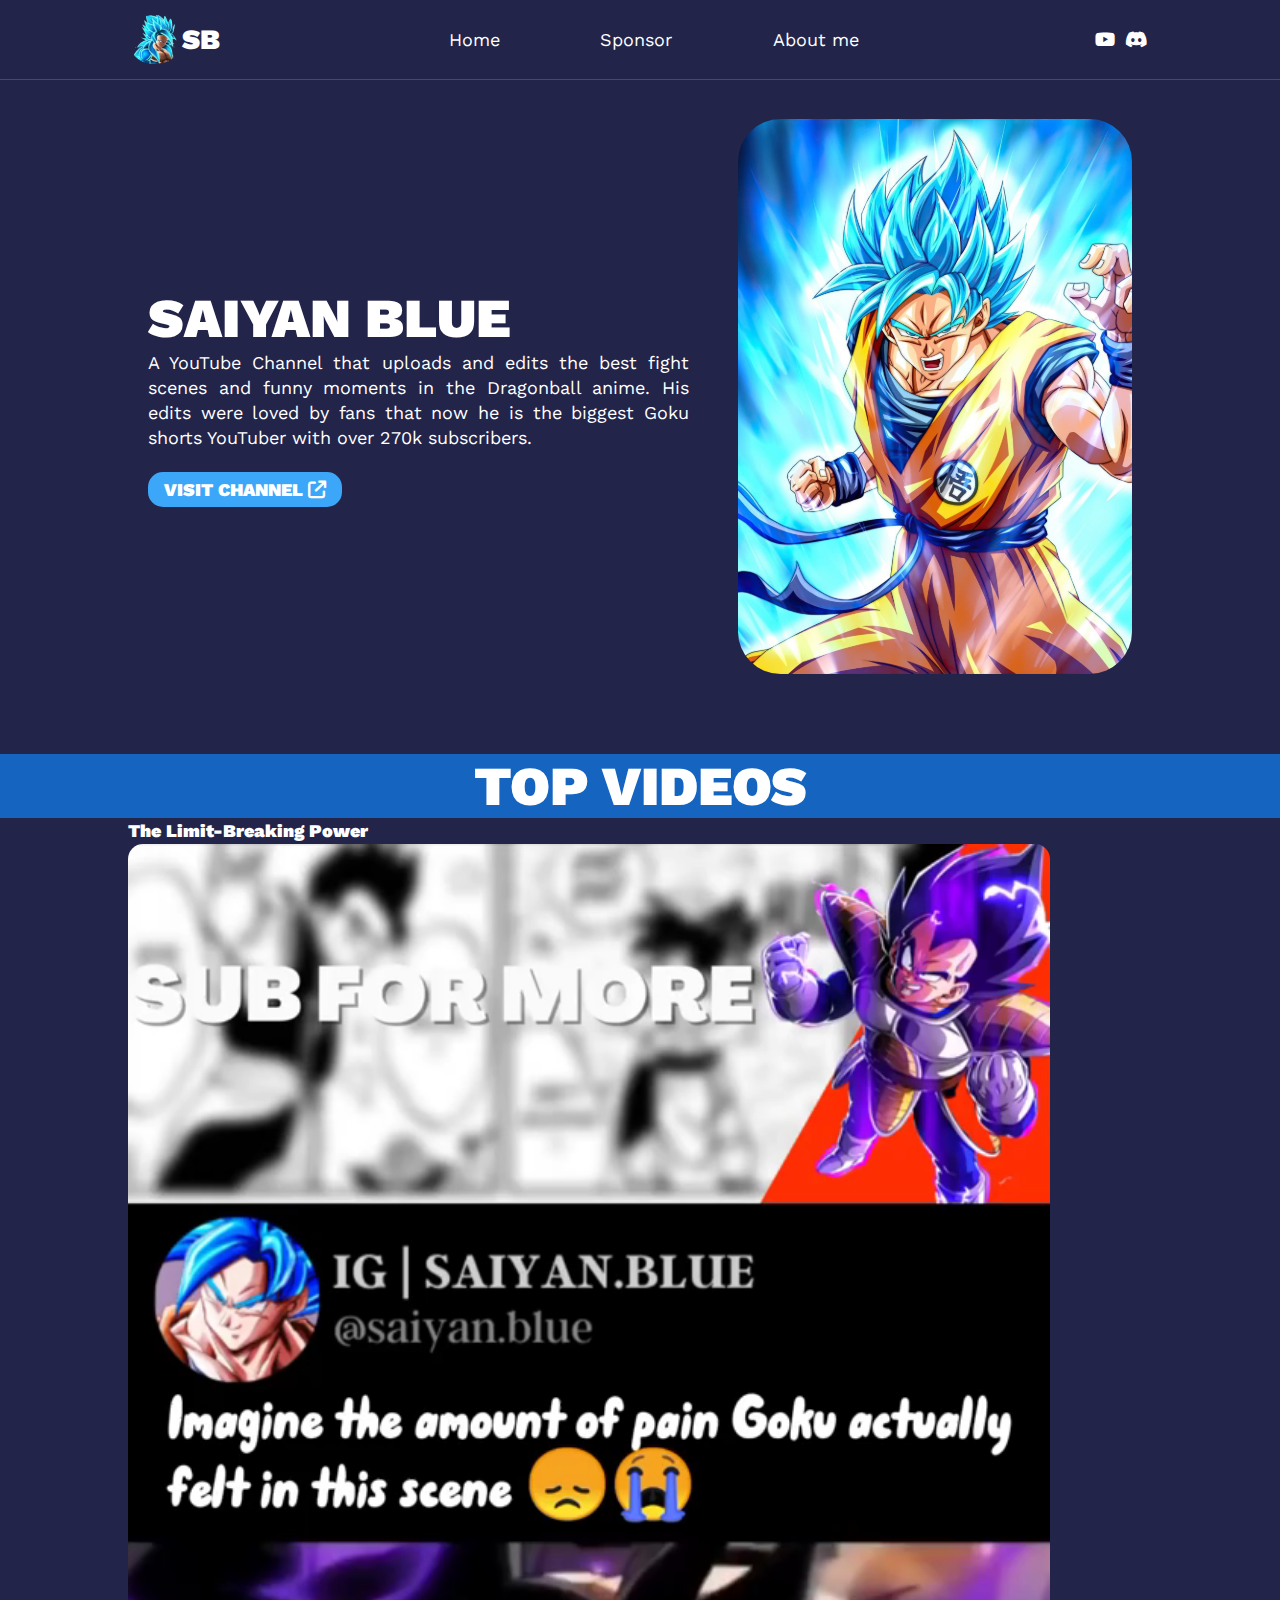
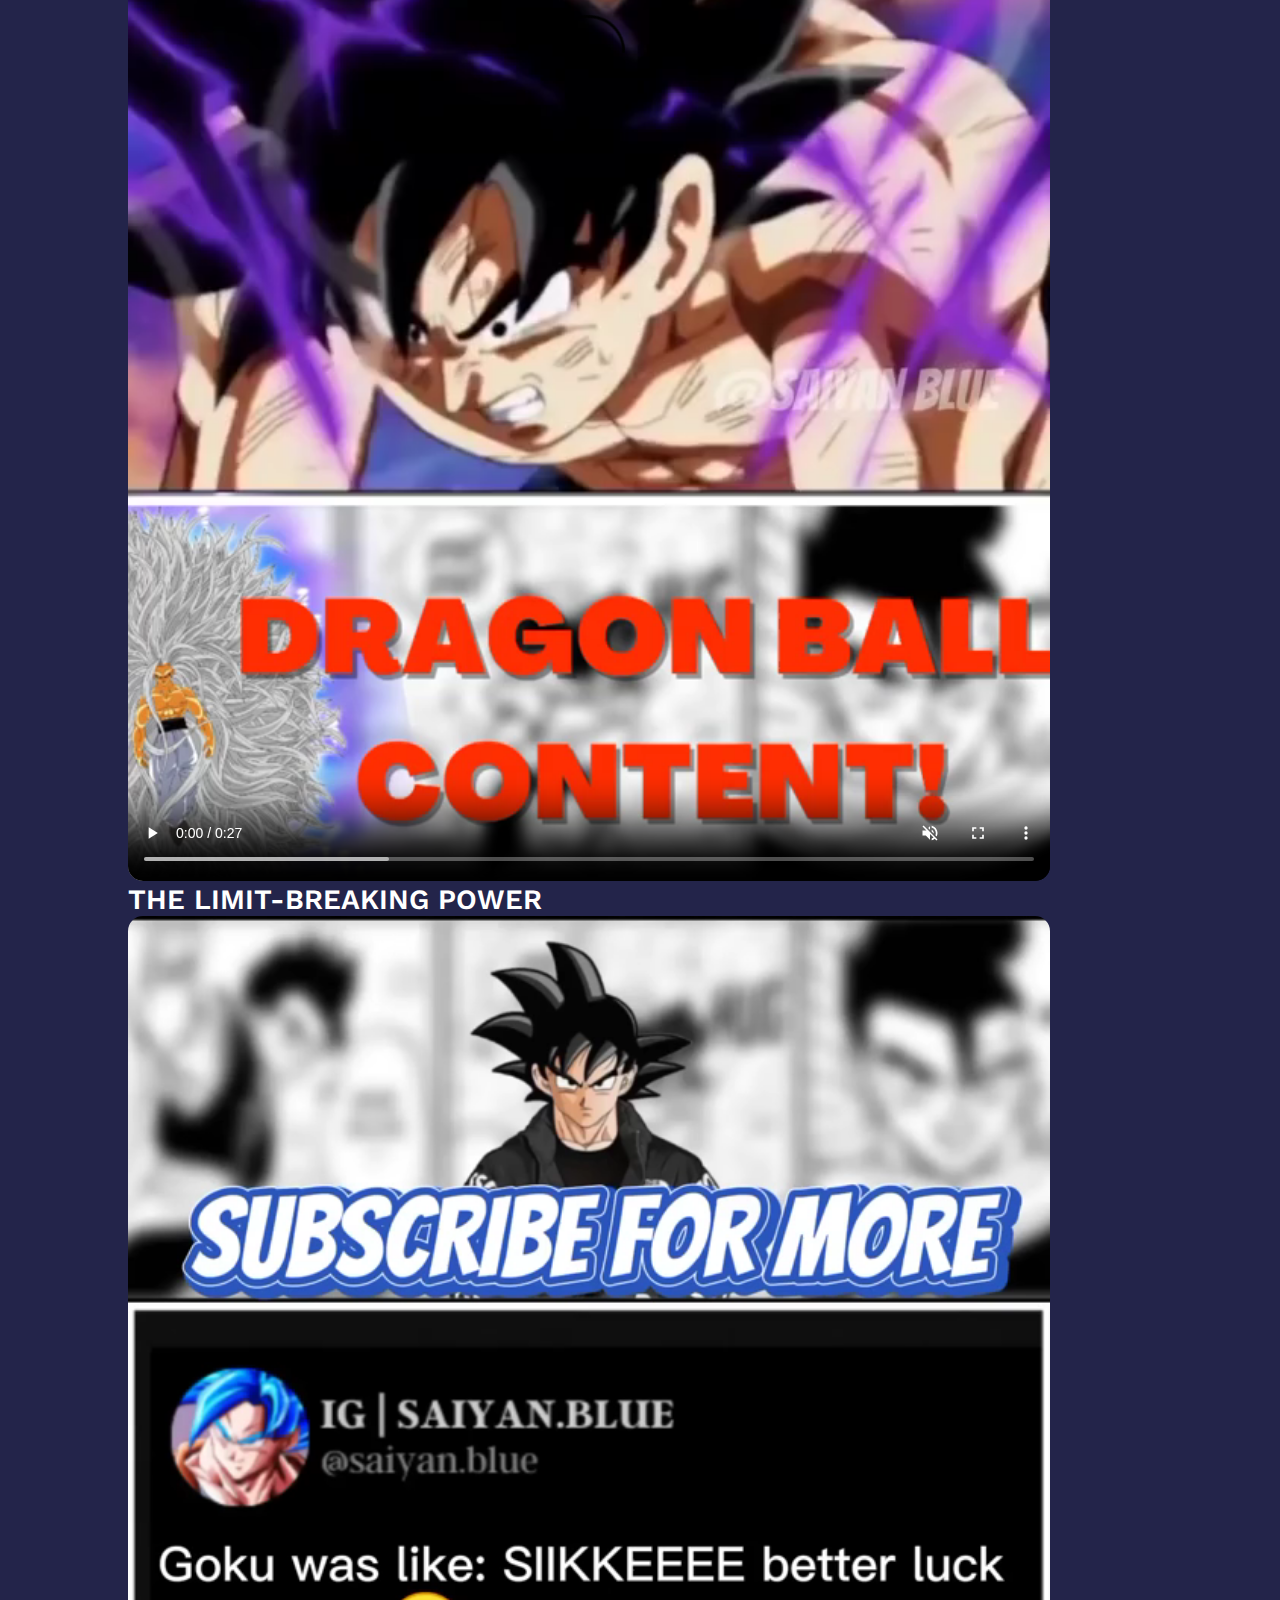
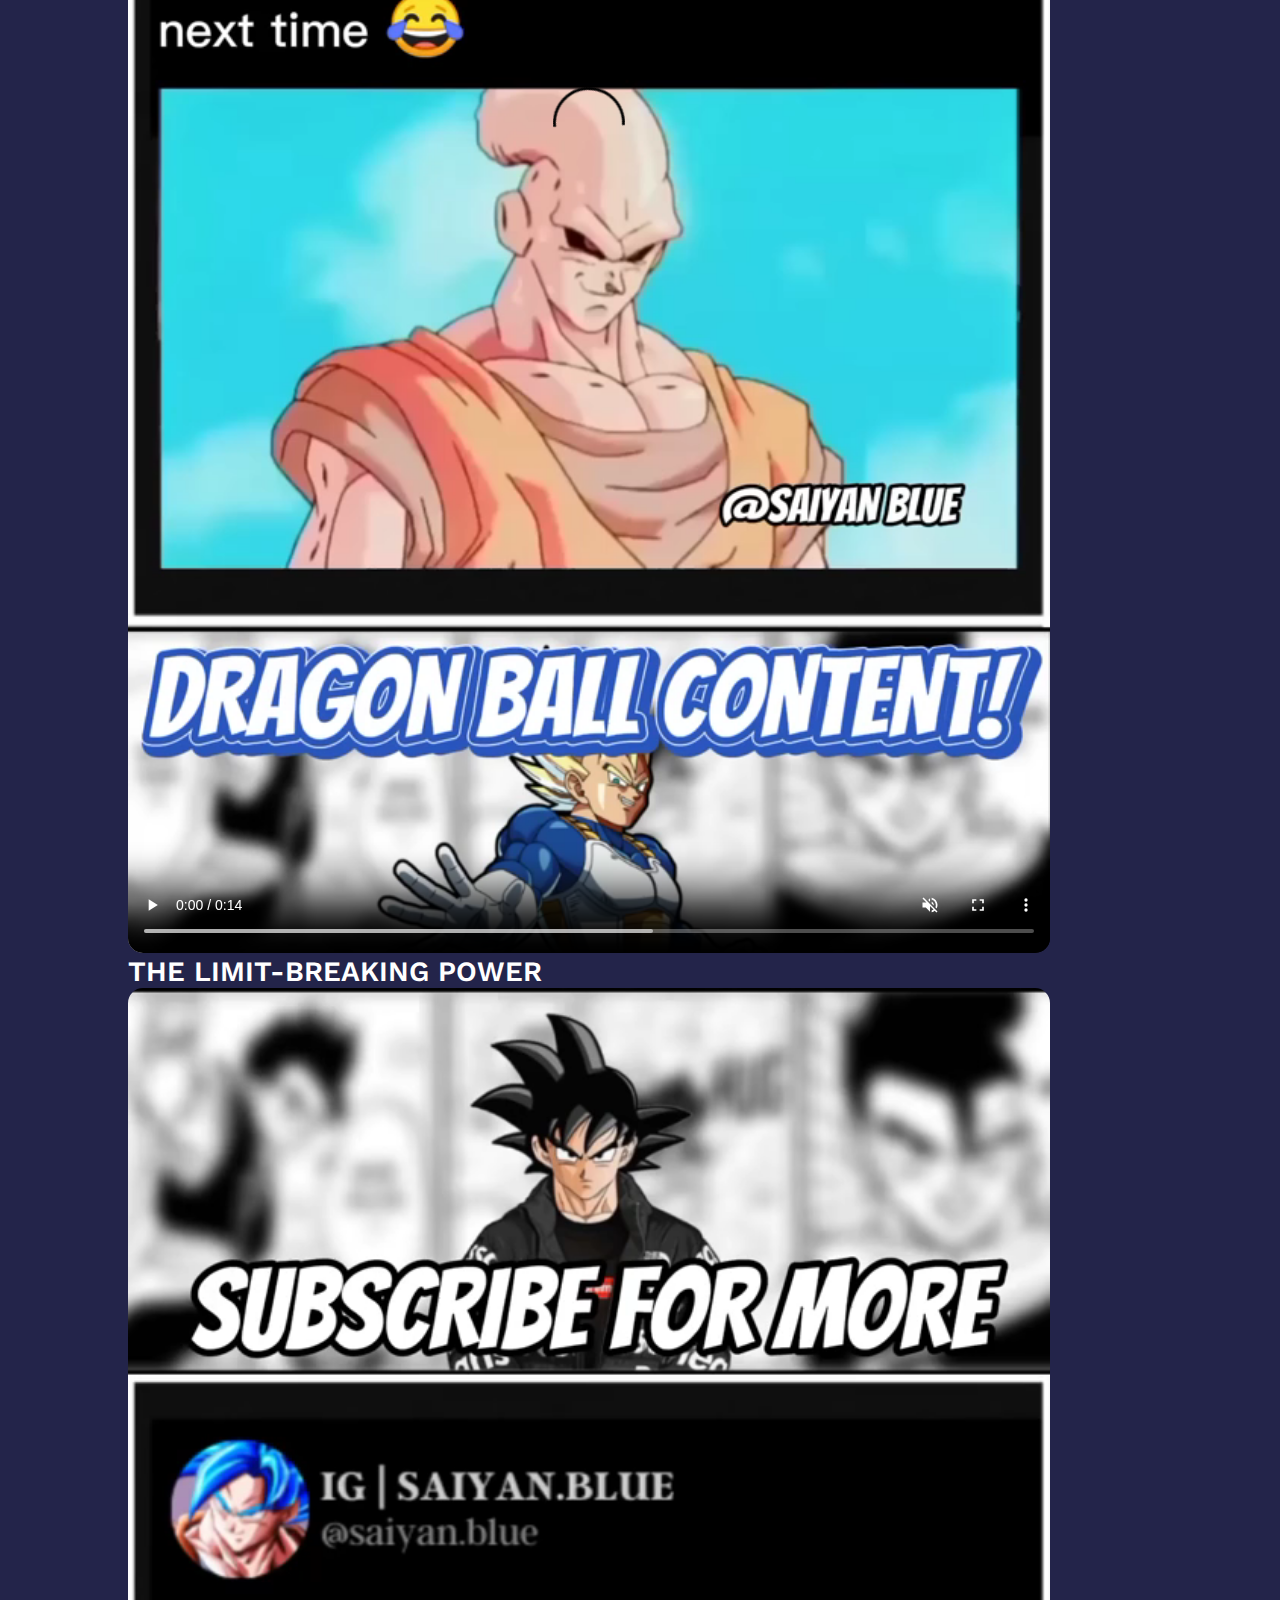
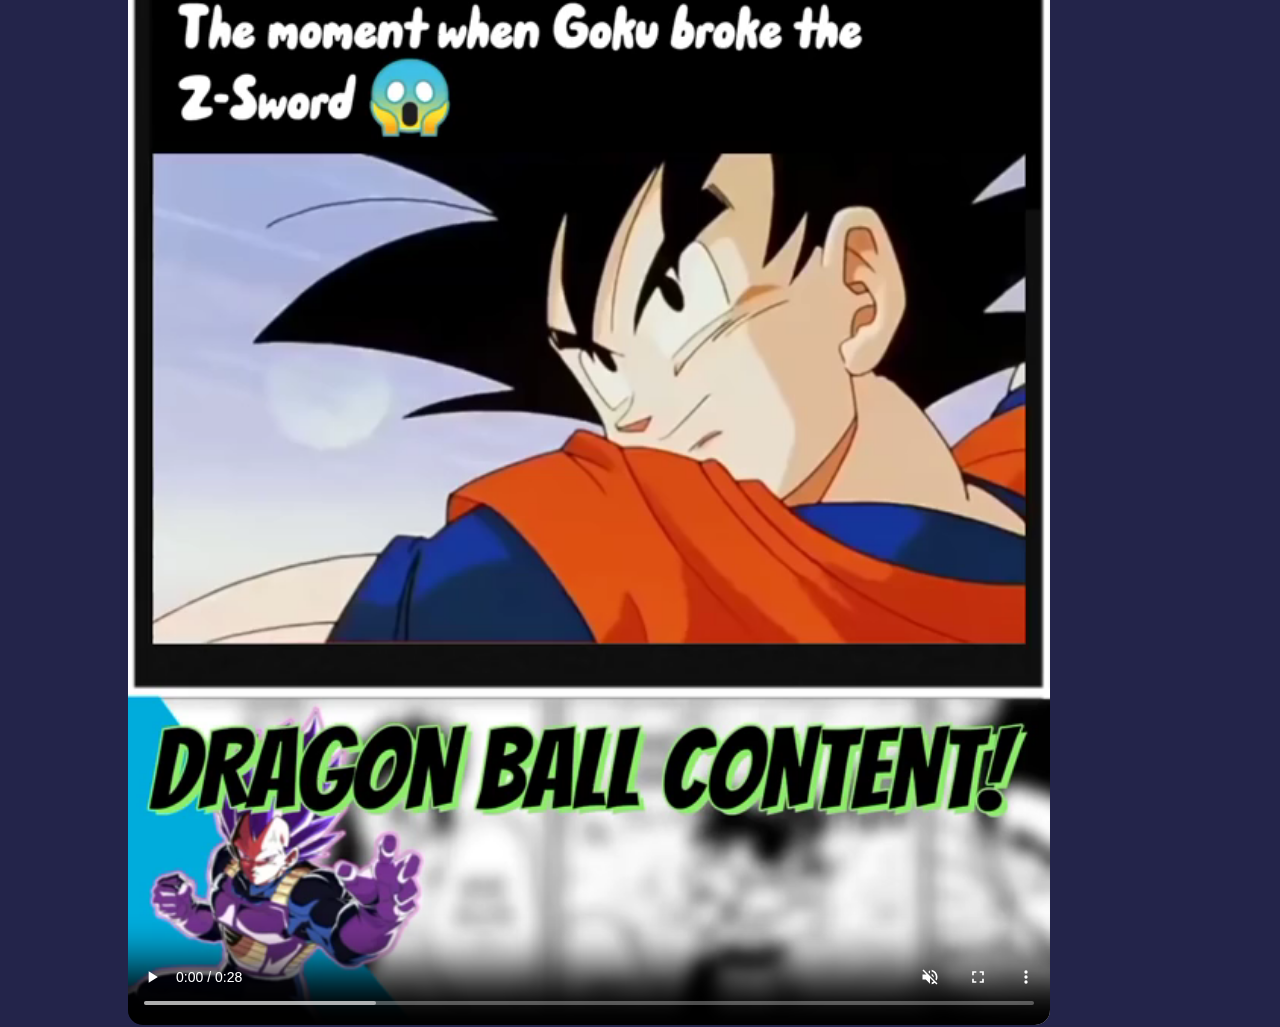
==== index.html @ 64747f2b "first commit" ====
<!DOCTYPE html>
<html lang="en">
  <head>
    <meta charset="UTF-8" />
    <meta http-equiv="X-UA-Compatible" content="IE=edge" />
    <meta name="viewport" content="width=device-width, initial-scale=1.0" />
    <meta
      name="description"
      content="A YouTube Channel that uploads and edits the best fight scenes and unforgettable moments in the Dragonball anime. His edits were loved by fans that now he is the biggest Goku shorts YouTuber with over 270k subscribers."
    />
    <meta name="robots" content="index,follow" />
    <title>Home | Saiyan Blue</title>
    <link rel="icon" href="./images/pfp.jpg" />
    <!-- google fonts, font awesome, css -->
    <link rel="preconnect" href="https://fonts.googleapis.com" />
    <link rel="preconnect" href="https://fonts.gstatic.com" crossorigin />
    <link href="https://fonts.googleapis.com/css2?family=Work+Sans:wght@400;900&display=swap" rel="stylesheet" />
    <link rel="stylesheet" href="https://cdnjs.cloudflare.com/ajax/libs/font-awesome/6.1.1/css/all.min.css" />
    <link rel="stylesheet" href="style.css" />
    <script src="script.js" defer></script>
  </head>
  <body>
    <header class="outline-r big-nav">
      <div class="big-nav__container navalign">
        <button class="nav-toggle" aria-label="open navigation">
          <i class="fa-solid fa-bars"></i>
        </button>
        <a href="index.html" class="logo">
          <img src="./images/pfp round.png" class="logo__img" alt="saiyan blue" />
          <h1 class="logo__text">SB</h1>
        </a>

        <nav class="nav">
          <!--later add .nav--visible-->
          <ul class="nav__list nav__list--primary">
            <li class="nav__item"><a href="#" class="nav__link">Home</a></li>
            <li class="nav__item"><a href="./sponsor.html" class="nav__link">Sponsor</a></li>
            <li class="nav__item"><a href="./sponsor.html" class="nav__link">About me</a></li>
          </ul>
        </nav>

        <ul class="nav__list nav__list--secondary">
          <li class="nav__item">
            <a href="https://www.youtube.com/channel/UCnYGtcI8kosvwPhv0kmSarA" class="nav__link--yt"><i class="fa-brands fa-youtube"></i></a>
          </li>
          <li class="nav__item">
            <a href="https://discord.gg/z2FdYxdk" class="nav__link--discord"><i class="fa-brands fa-discord"></i></a>
          </li>
        </ul>
      </div>
    </header>
    <main>
      <section class="hero">
        <div class="container hero_ctn">
          <div class="hero_text">
            <h1 class="hero_title">Saiyan Blue</h1>
            <img src="./images/ssjblue.svg" class="ssjmob" alt="" />
            <p>A YouTube Channel that uploads and edits the best fight scenes and funny moments in the Dragonball anime. His edits were loved by fans that now he is the biggest Goku shorts YouTuber with over 270k subscribers.</p>
            <a href="https://www.youtube.com/channel/UCnYGtcI8kosvwPhv0kmSarA" class="hero_btn" target="_blank">Visit Channel <i class="fa-solid fa-arrow-up-right-from-square"></i></a>
          </div>
          <img src="./images/ssjblue.svg" class="ssjdesk" alt="" />
        </div>
      </section>
      <section class="topvideos">
        <header class="videoshead">
          <h1>Top Videos</h1>
        </header>
        <div class="container videos">
          <div>
            <p><a href="https://youtu.be/s_8zAXxwVDM">The Limit-Breaking Power</a></p>
            <video controls muted loop>
              <source src="./videos/gokulimit.mp4" type="video/mp4" />
              Sorry, your browser doesn't support HTML5 videos.
            </video>
            <div>
              <!-- likes and views -->
            </div>
          </div>

          <div>
            <h2><a href="https://youtu.be/0sCpZyG7Dm8">The Limit-Breaking Power</a></h2>
            <video controls muted loop>
              <source src="./videos/gokuvspink.mp4" type="video/mp4" />
              Sorry, your browser doesn't support HTML5 videos.
            </video>
          </div>

          <div>
            <h2><a href="https://youtu.be/zdRCWHxbZ10">The Limit-Breaking Power</a></h2>
            <video controls muted loop>
              <source src="./videos/sword.mp4" type="video/mp4" />
              Sorry, your browser doesn't support HTML5 videos.
            </video>
          </div>
        </div>
      </section>
    </main>
  </body>
</html>
---- style.css ----
/* ========== VARIABLES ========== */
:root {
  --ff: "Work Sans", sans-serif;

  --fw-n: 300;
  --fw-m: 600;
  --fw-b: 900;

  /* --fs-1: 5.5rem; */
  --fs-1: clamp(3rem, 9vw, 5.5rem);
  --fs-2: 2.8rem;
  --fs-p: 1.8rem;

  --f-clr: white;
  --f-lh: 1.4;

  --nav-color: #131372;
  --background-color: #23244a;
  --blue: #1464c0;
  --accent-clr-1: #3ca7f8;
  --accent-clr-2: #d6922c;
}

/* ========== RESET ========== */
*,
*::before,
*::after {
  box-sizing: border-box;
}

* {
  margin: 0;
  padding: 0;
  font-size: inherit;
}

html {
  font-size: 62.5%;
}

img {
  max-width: 100%;
}

body {
  font-family: var(--ff);
}

main {
  background-color: var(--background-color);
}
/* ========== TYPOGRAPHY ========== */
h1,
h2,
p,
a,
li {
  color: var(--f-clr);
}

h1 {
  font-size: var(--fs-1);
  text-transform: uppercase;
  font-weight: var(--fw-b);
}

h2 {
  font-size: var(--fs-2);
  font-weight: var(--fw-m);
  text-transform: uppercase;
}

p {
  line-height: var(--f-lh);
}
/* use clamp */
a {
  text-decoration: none;
}

li,
p {
  font-size: var(--fs-p);
}
ul {
  list-style-type: none;
}
/* ========== REUSABLE COMPONENTS ========== */
.outline {
  outline: 1px solid lime;
}
.outline-r {
  outline: 1px solid red;
}
.container {
  width: min(80%, 1200px);
  margin: 0 auto;
}

/* ========== NAVIGATION ========== */
.big-nav {
  padding: 1.5em 0;
  background-color: var(--background-color);
  /* text-align: center; */
  /* position: fixed;
  width: 100vw; */
}
.big-nav__container {
  width: min(80%, 1100px);
  margin: 0 auto;
  position: relative;
  height: auto;
}

.navalign {
  display: flex;
  align-items: center;
  flex-direction: column;
}

.logo {
  display: flex;
  align-items: center;
}

.logo__text {
  display: inline;
  font-size: var(--fs-2);
}

.logo__img {
  width: 54px;
}

.nav {
  display: none;
}

.nav--visible {
  display: block;
  width: 100%;
}

.nav-toggle {
  cursor: pointer;
  border: 0;
  width: 4.8rem;
  height: 4.8rem;
  padding: 0;
  border-radius: 50%;
  color: white;
  background-color: var(--background-color);

  position: absolute;
  left: 0;
  top: 0;
  transition: opacity 250ms ease;
}

.nav-toggle:hover {
  opacity: 0.7;
}

.nav-toggle > i {
  font-size: var(--fs-2);
}

.nav__list--primary .nav__item {
  margin-top: 0.75em;
  text-align: center;
}

.nav__list--secondary {
  height: 4.8rem;
  position: absolute;
  right: 0;
  top: 0;
  display: inline-flex;
  align-items: center;
}

.nav__list--secondary .nav__item {
  margin-right: 0.2em;
}

.nav__link--yt:hover {
  color: red;
}

.nav__link--discord:hover {
  color: #5865f2;
}

/* ========== HERO ========== */
.hero {
  padding: 2em 0 6em 0;
}
.ssjdesk {
  display: none;
  width: 40%;
}

.ssjmob {
  width: 60%;
}
.hero_text {
  text-align: center;
}
.hero_title {
  font-size: var(--fs-1);
}
.hero_text > p {
  font-size: var(--fs-p);
  text-align: justify;
  margin-bottom: 1.2em;
}

.hero_btn {
  display: inline-block;
  border: none;
  background-color: var(--accent-clr-1);
  padding: 0.4em 0.9em;
  font-size: var(--fs-p);
  border-radius: 15px;
  text-transform: uppercase;
  font-weight: var(--fw-b);
}

/* ==========TOP VIDEOS========= */
.videoshead {
  background-color: var(--blue);
  display: flex;
  justify-content: center;
  align-items: center;
}
.videoshead > h1 {
  margin: auto;
}

video {
  width: 90%;
  border-radius: 15px;
}
.videos p {
  font-weight: var(--fw-b);
}
@media (min-width: 800px) {
  .nav-toggle {
    display: none;
  }

  .navalign {
    flex-direction: row;
    justify-content: space-between;
  }

  .nav__list--secondary {
    position: static;
  }

  .nav {
    display: inline-block;
    width: min(40%, 50rem);
  }

  .nav__list--primary {
    display: flex;
    justify-content: space-between;
  }

  .nav__list--primary .nav__item {
    display: inline;
    margin: 0;
  }

  .nav__list--secondary .nav__item {
    margin-left: 0.4em;
  }

  /* ==== hero ==== */
  .ssjdesk {
    display: inline-block;
    width: min(40%, 400px);
  }

  .ssjmob {
    display: none;
  }

  .hero_ctn {
    padding: 2rem;
    display: flex;
    justify-content: space-between;
  }

  .hero_text {
    width: 55%;
    display: flex;
    flex-direction: column;
    justify-content: center;
    align-items: flex-start;
  }

  .hero_title {
    text-align: left;
  }
  .hero_btn:hover {
    outline: 2px solid blue;
  }
}
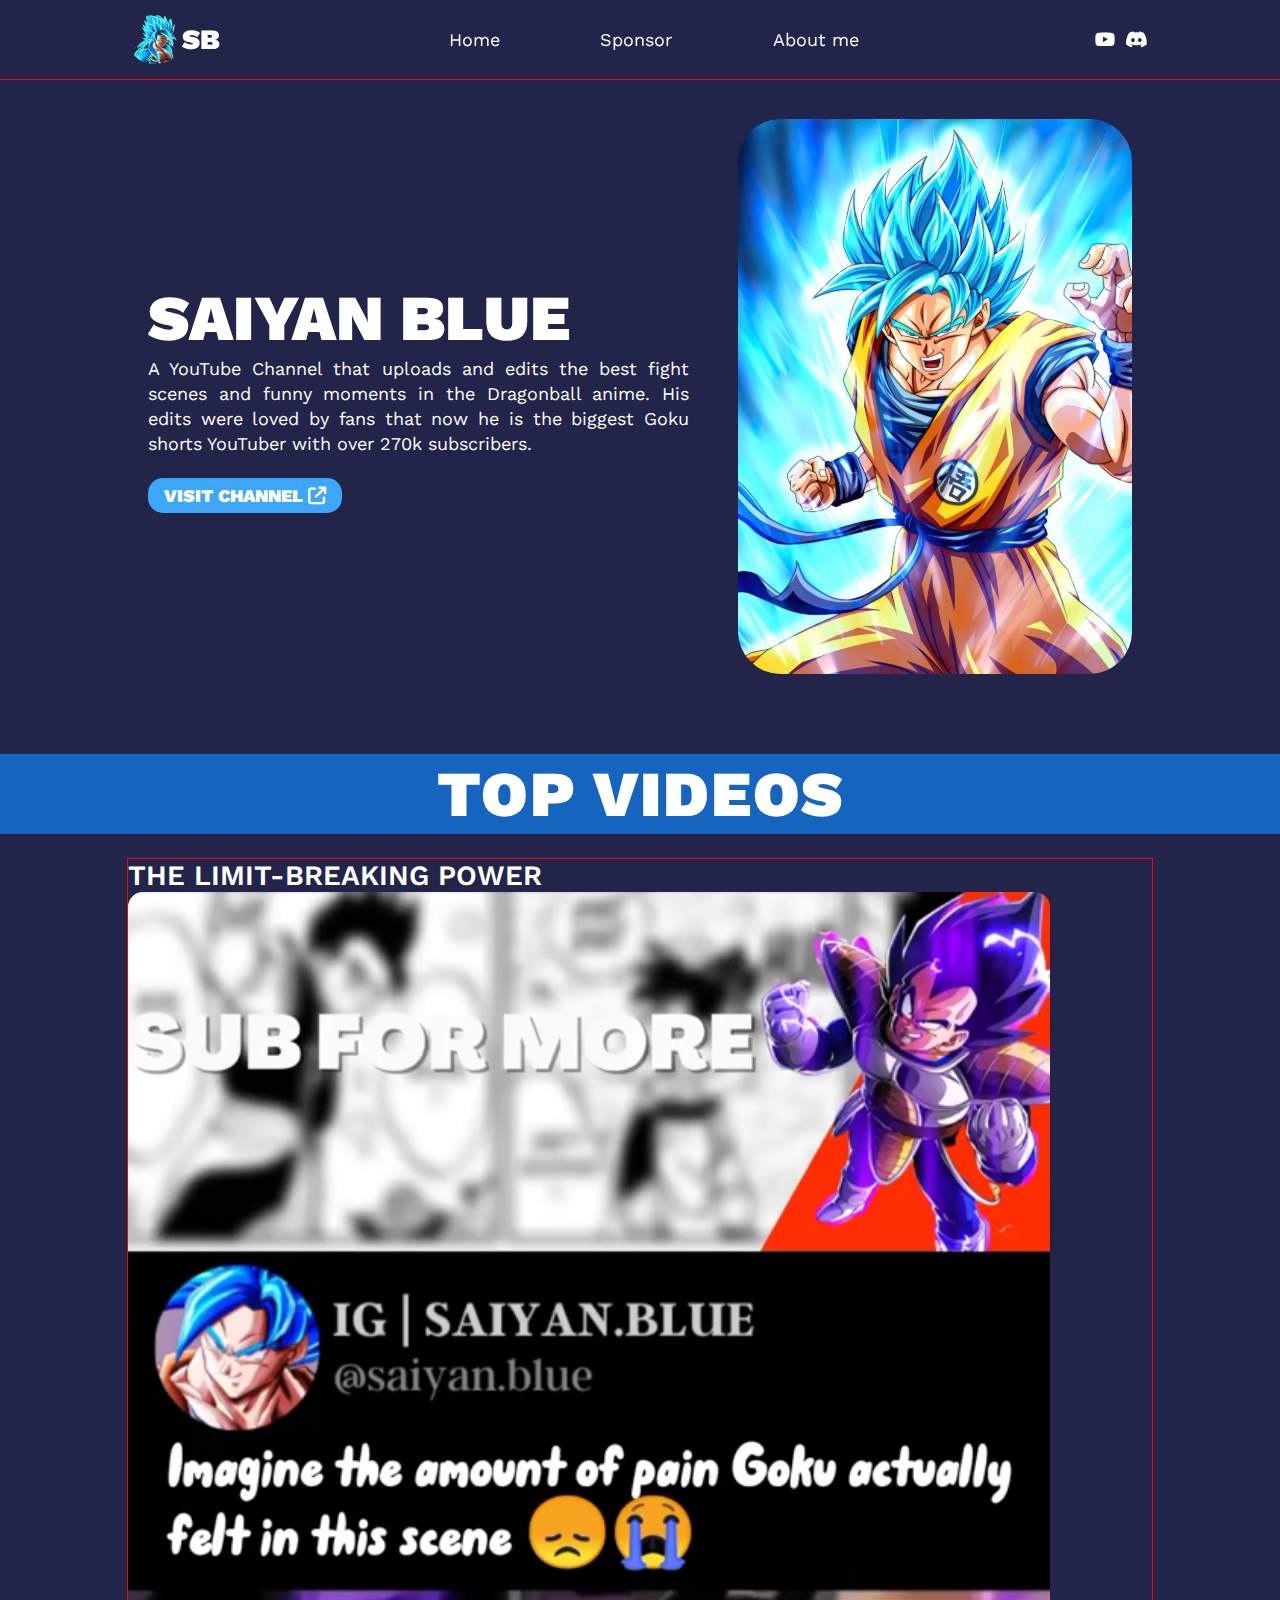
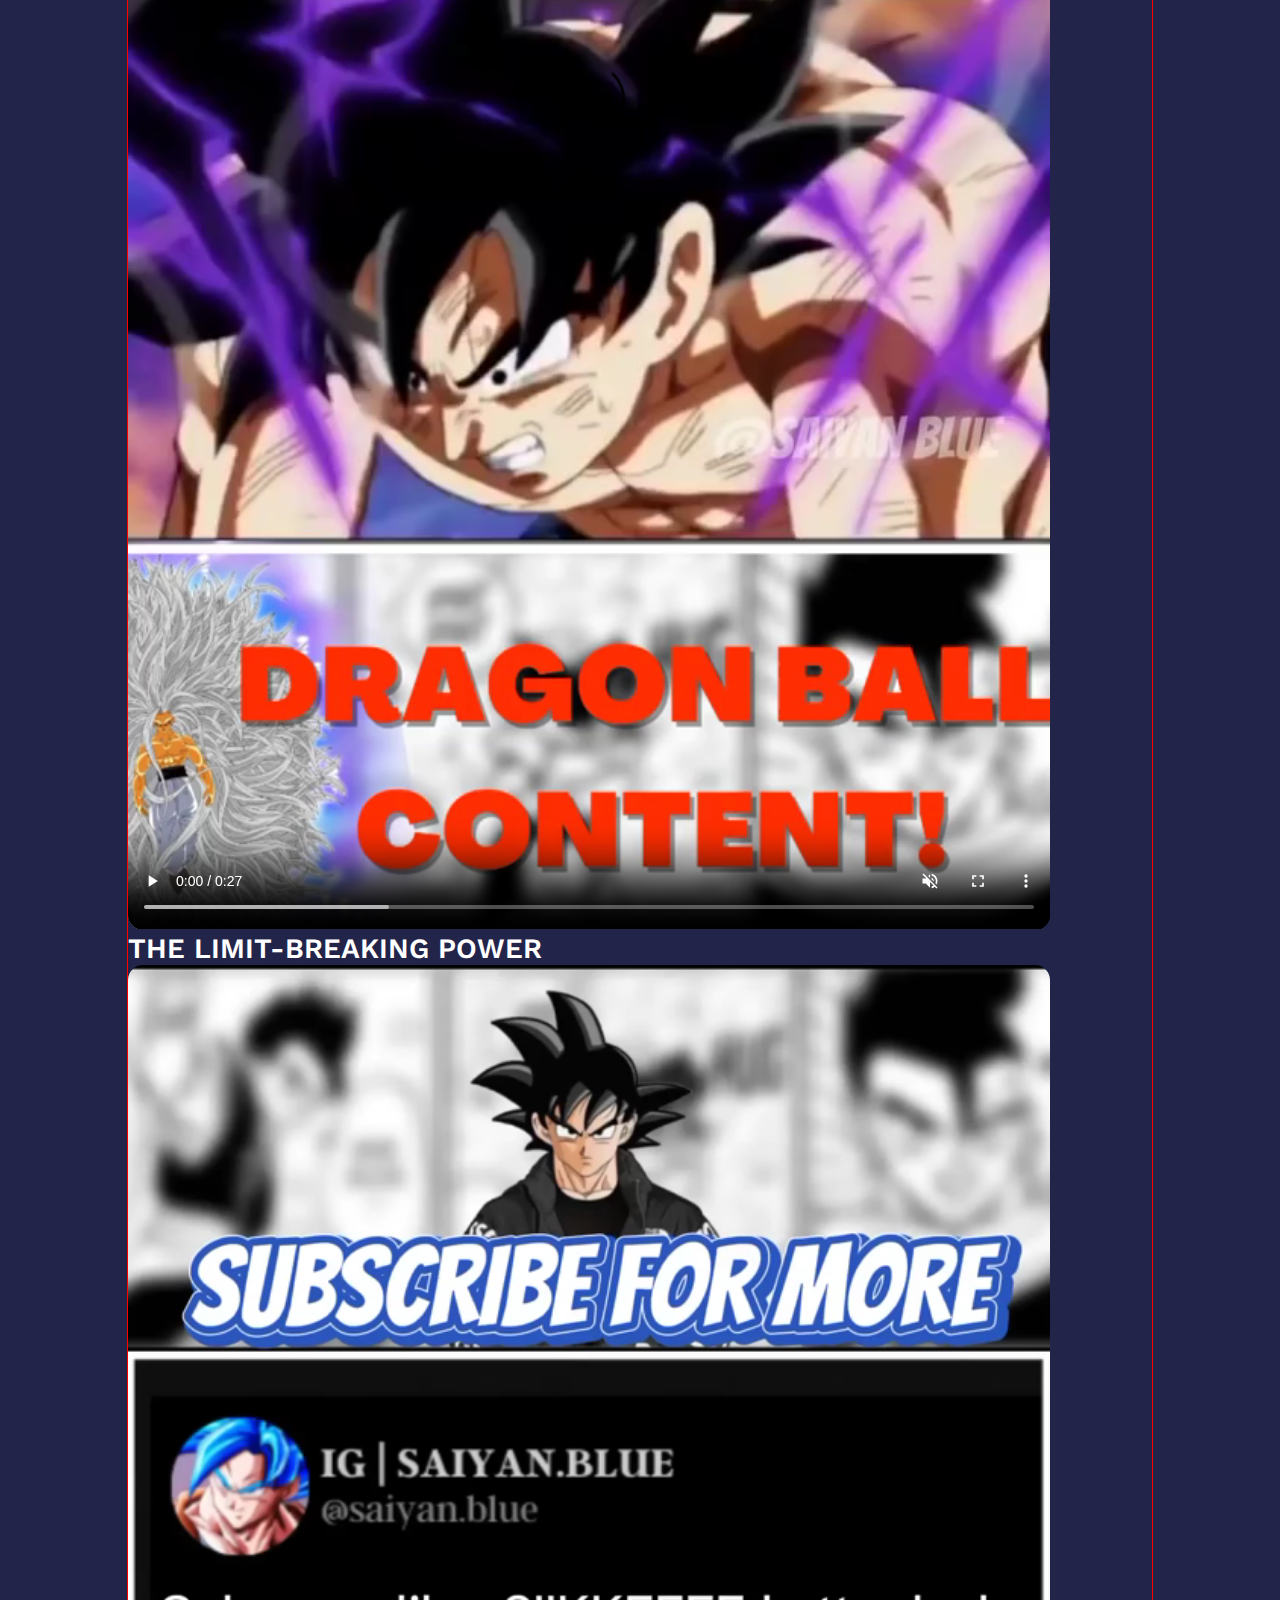
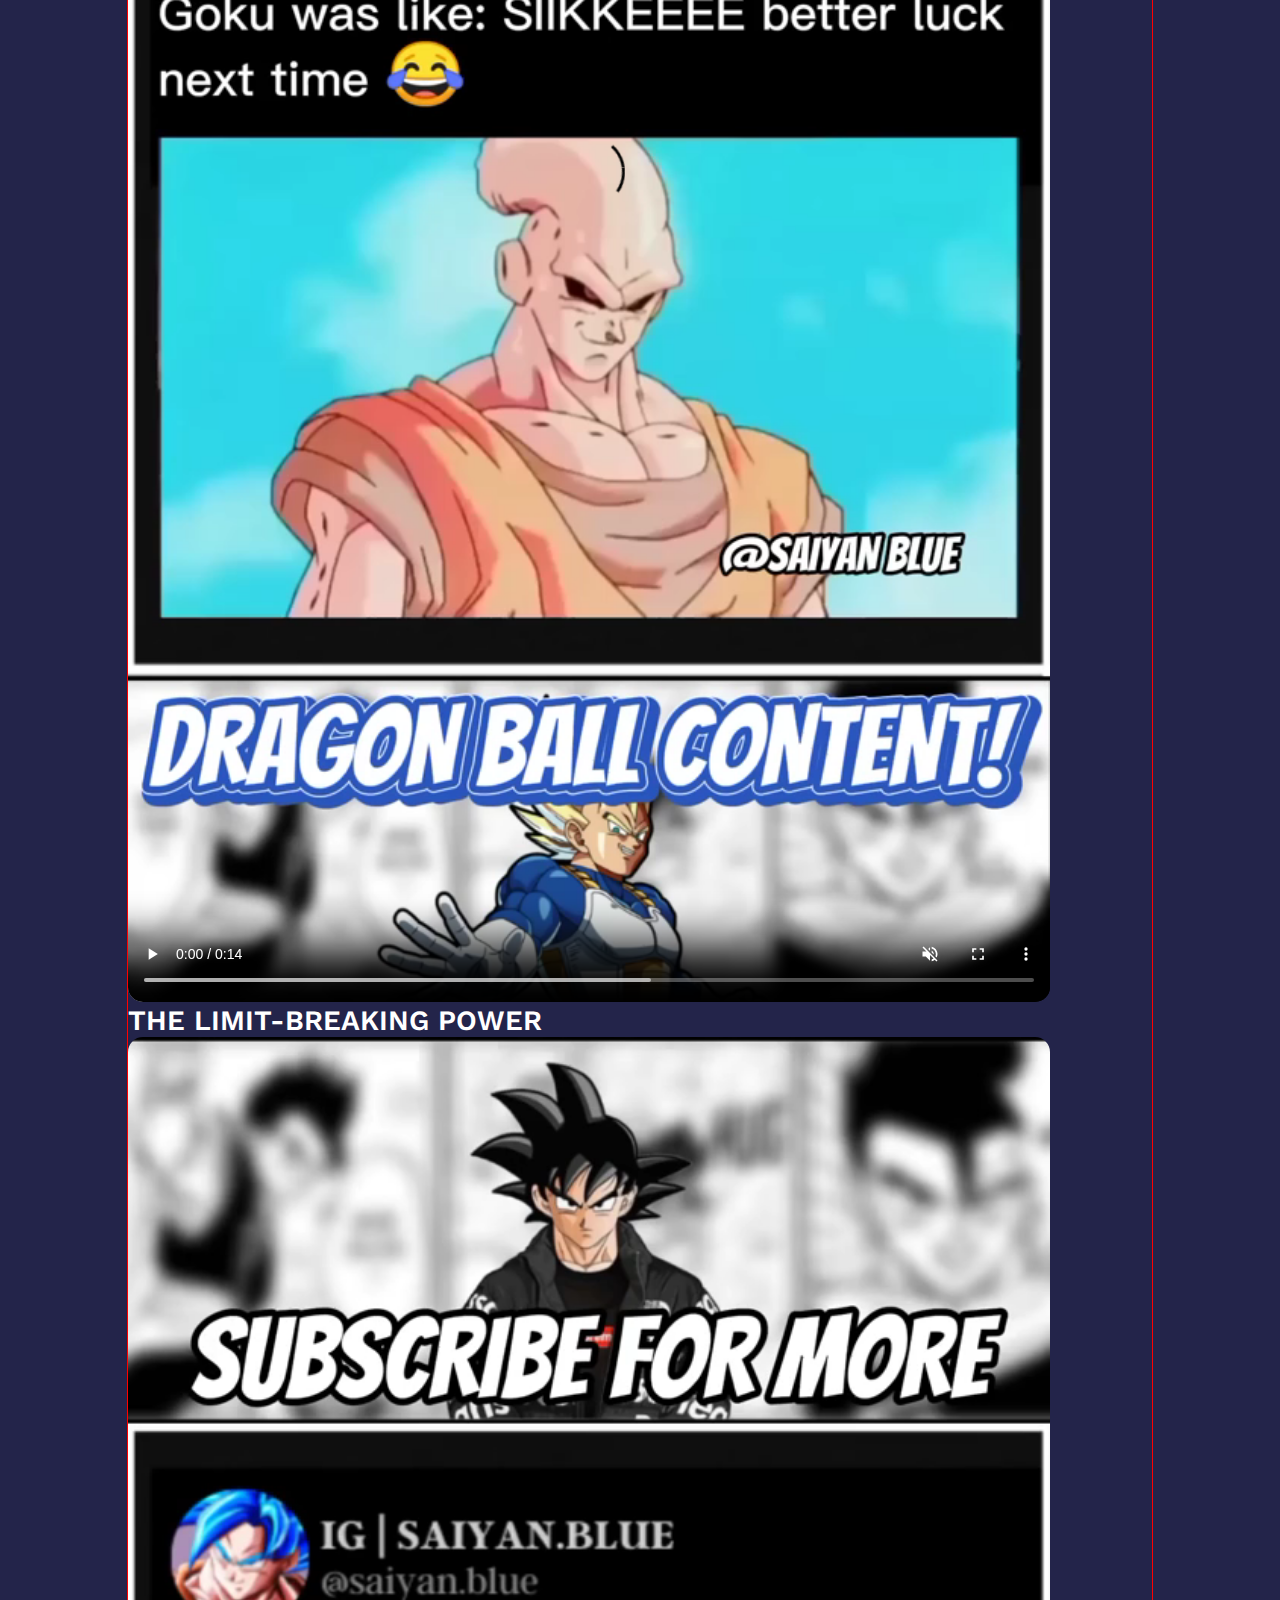
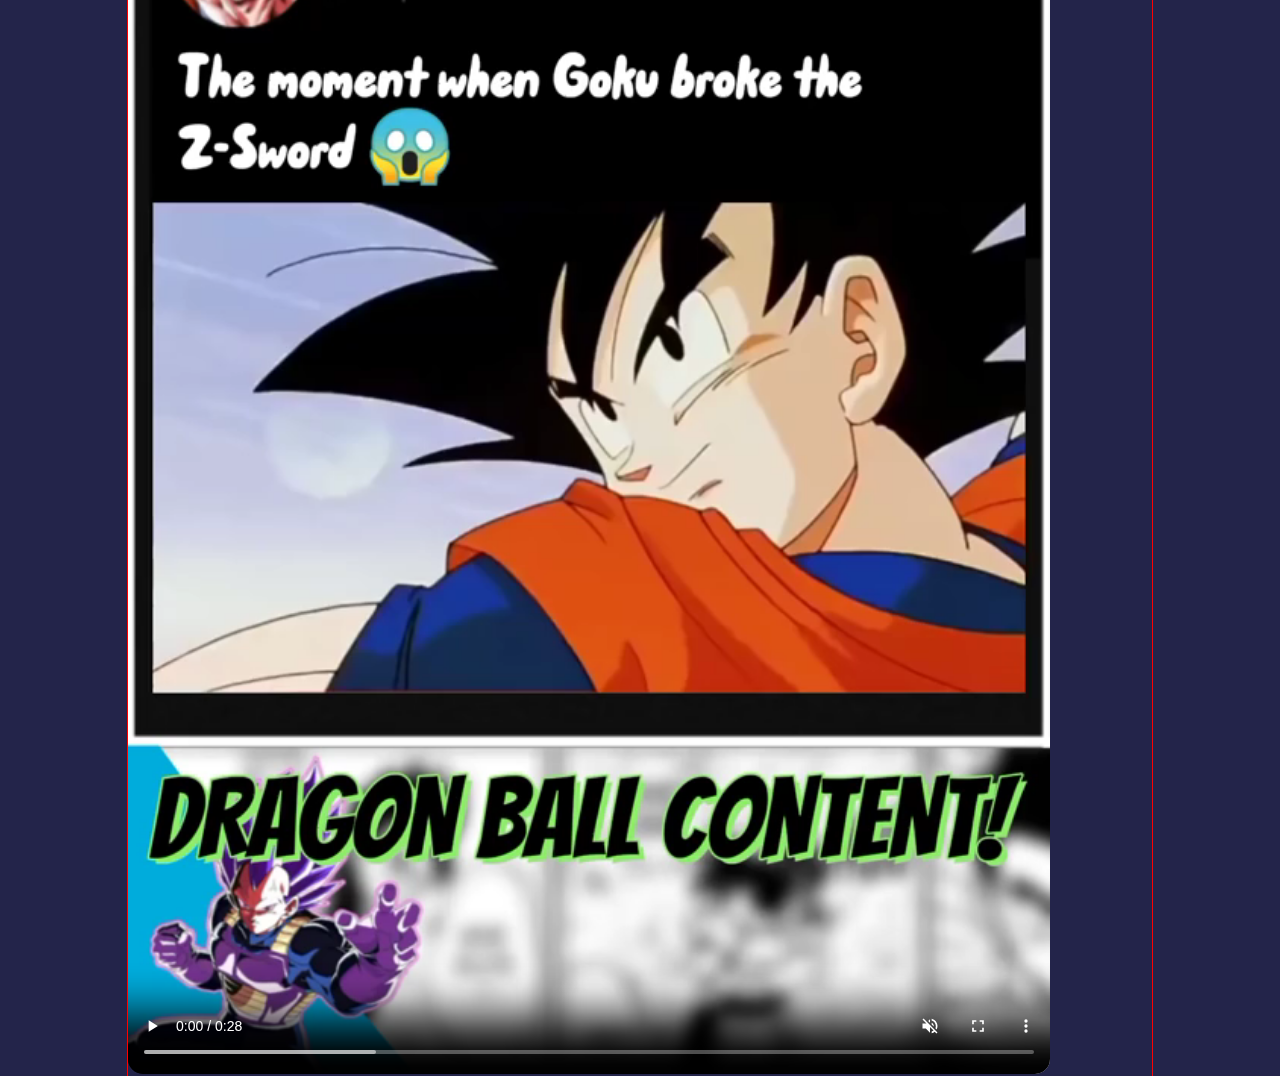
==== commit e1e11cc6: "l" ====
--- a/index.html
+++ b/index.html
@@ -65,9 +65,9 @@
         <header class="videoshead">
           <h1>Top Videos</h1>
         </header>
-        <div class="container videos">
+        <div class="container videos outline-r">
           <div>
-            <p><a href="https://youtu.be/s_8zAXxwVDM">The Limit-Breaking Power</a></p>
+            <h2><a href="https://youtu.be/s_8zAXxwVDM">The Limit-Breaking Power</a></h2>
             <video controls muted loop>
               <source src="./videos/gokulimit.mp4" type="video/mp4" />
               Sorry, your browser doesn't support HTML5 videos.
--- a/style.css
+++ b/style.css
@@ -6,8 +6,7 @@
   --fw-m: 600;
   --fw-b: 900;
 
-  /* --fs-1: 5.5rem; */
-  --fs-1: clamp(3rem, 9vw, 5.5rem);
+  --fs-1: clamp(5rem, 5vw, 8rem);
   --fs-2: 2.8rem;
   --fs-p: 1.8rem;
 
@@ -232,9 +231,12 @@
   display: flex;
   justify-content: center;
   align-items: center;
+  min-height: 8rem;
+  margin-bottom: 2.5rem;
 }
 .videoshead > h1 {
   margin: auto;
+  letter-spacing: 2px;
 }
 
 video {
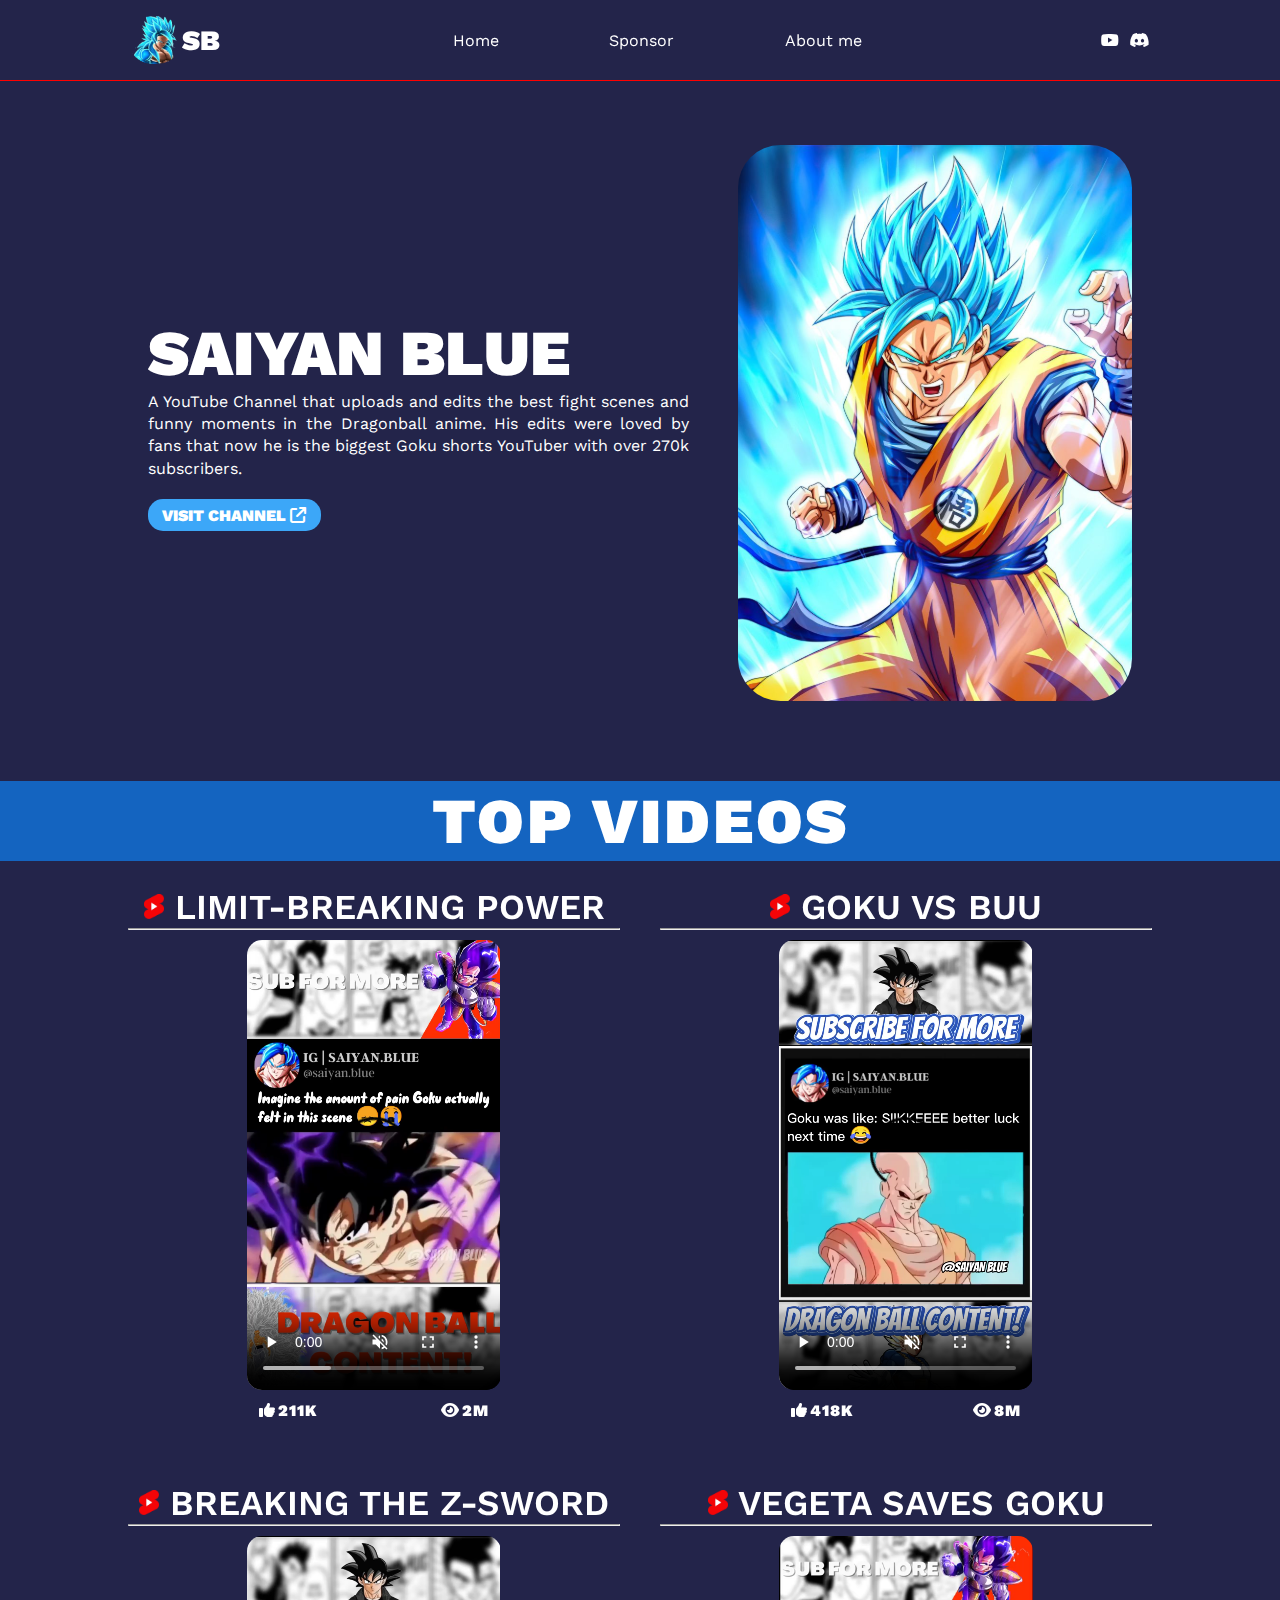
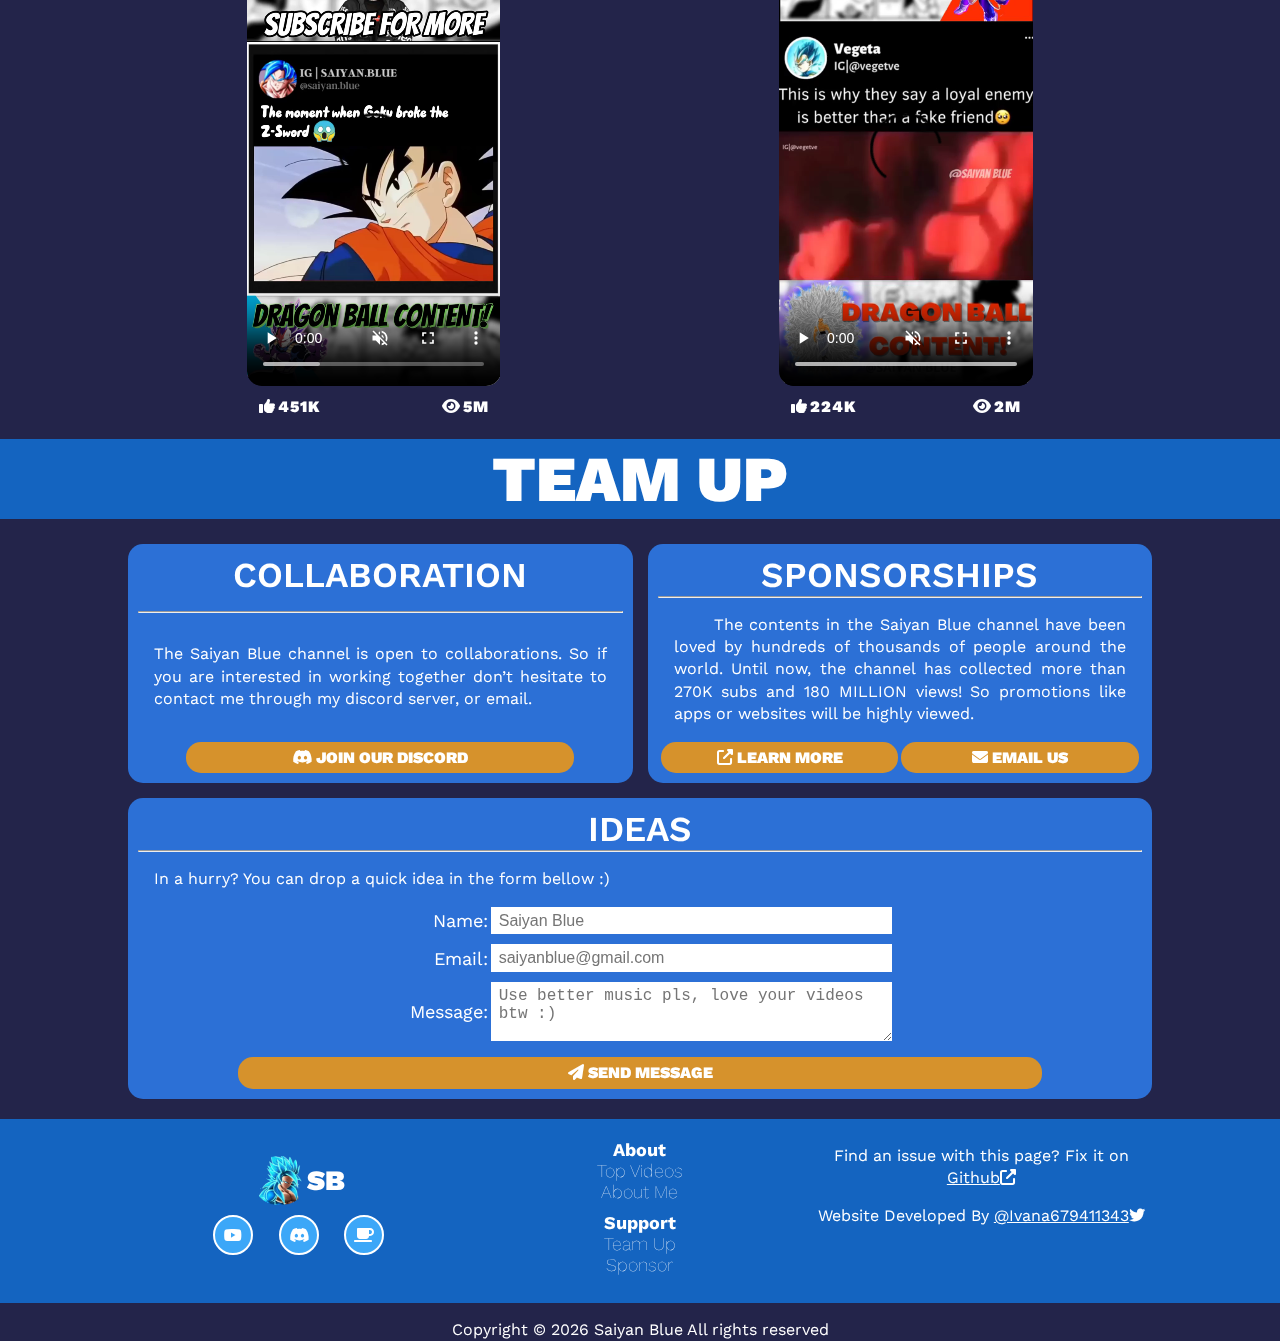
==== commit 05f614eb: "Finish creating Home page and sponsor page" ====
--- a/index.html
+++ b/index.html
@@ -33,18 +33,18 @@
         <nav class="nav">
           <!--later add .nav--visible-->
           <ul class="nav__list nav__list--primary">
-            <li class="nav__item"><a href="#" class="nav__link">Home</a></li>
+            <li class="nav__item"><a href="index.html" class="nav__link">Home</a></li>
             <li class="nav__item"><a href="./sponsor.html" class="nav__link">Sponsor</a></li>
-            <li class="nav__item"><a href="./sponsor.html" class="nav__link">About me</a></li>
+            <li class="nav__item"><a href="./aboutme.html" class="nav__link">About me</a></li>
           </ul>
         </nav>
 
         <ul class="nav__list nav__list--secondary">
           <li class="nav__item">
-            <a href="https://www.youtube.com/channel/UCnYGtcI8kosvwPhv0kmSarA" class="nav__link--yt"><i class="fa-brands fa-youtube"></i></a>
+            <a href="https://www.youtube.com/channel/UCnYGtcI8kosvwPhv0kmSarA" class="nav__link--yt" target="_blank"><i class="fa-brands fa-youtube"></i></a>
           </li>
           <li class="nav__item">
-            <a href="https://discord.gg/z2FdYxdk" class="nav__link--discord"><i class="fa-brands fa-discord"></i></a>
+            <a href="https://discord.com/invite/2jtXTASs" class="nav__link--discord" target="_blank"><i class="fa-brands fa-discord"></i></a>
           </li>
         </ul>
       </div>
@@ -56,44 +56,204 @@
             <h1 class="hero_title">Saiyan Blue</h1>
             <img src="./images/ssjblue.svg" class="ssjmob" alt="" />
             <p>A YouTube Channel that uploads and edits the best fight scenes and funny moments in the Dragonball anime. His edits were loved by fans that now he is the biggest Goku shorts YouTuber with over 270k subscribers.</p>
-            <a href="https://www.youtube.com/channel/UCnYGtcI8kosvwPhv0kmSarA" class="hero_btn" target="_blank">Visit Channel <i class="fa-solid fa-arrow-up-right-from-square"></i></a>
+            <a href="https://www.youtube.com/channel/UCnYGtcI8kosvwPhv0kmSarA" class="button hero_btn" target="_blank">Visit Channel <i class="fa-solid fa-arrow-up-right-from-square"></i></a>
           </div>
           <img src="./images/ssjblue.svg" class="ssjdesk" alt="" />
         </div>
       </section>
-      <section class="topvideos">
+
+      <section class="topvideos" id="topvideos">
         <header class="videoshead">
           <h1>Top Videos</h1>
         </header>
-        <div class="container videos outline-r">
-          <div>
-            <h2><a href="https://youtu.be/s_8zAXxwVDM">The Limit-Breaking Power</a></h2>
+
+        <div class="container videos">
+          <div class="videos_card">
+            <h2>
+              <a href="https://www.youtube.com/shorts/s_8zAXxwVDM" target="_blank"> <img src="./images/youtube-shorts-icon.jpg" alt="open in yt shorts" class="yt-shorts" /> Limit-Breaking Power</a>
+            </h2>
+            <hr />
             <video controls muted loop>
               <source src="./videos/gokulimit.mp4" type="video/mp4" />
               Sorry, your browser doesn't support HTML5 videos.
             </video>
+            <div class="likeview">
+              <div class="likeview_container">
+                <a class="likes lv" href="https://www.youtube.com/shorts/s_8zAXxwVDM" target="_blank">
+                  <i class="fa-solid fa-thumbs-up"></i>
+                  <p>211K</p>
+                </a>
+                <a class="views lv" href="https://www.youtube.com/shorts/s_8zAXxwVDM" target="_blank">
+                  <i class="fas fa-eye"></i>
+                  <p>2M</p>
+                </a>
+              </div>
+            </div>
+          </div>
+
+          <div class="videos_card">
+            <h2>
+              <a href="https://www.youtube.com/shorts/0sCpZyG7Dm8" target="_blank"> <img src="./images/youtube-shorts-icon.jpg" alt="open in yt shorts" class="yt-shorts" /> Goku Vs Buu</a>
+            </h2>
+            <hr />
+            <video controls muted loop>
+              <source src="./videos/gokuvspink.mp4" type="video/mp4" />
+              Sorry, your browser doesn't support HTML5 videos.
+            </video>
+            <div class="likeview">
+              <div class="likeview_container">
+                <a class="likes lv" href="https://www.youtube.com/shorts/0sCpZyG7Dm8" target="_blank">
+                  <i class="fa-solid fa-thumbs-up"></i>
+                  <p>418K</p>
+                </a>
+                <a class="views lv" href="https://www.youtube.com/shorts/0sCpZyG7Dm8" target="_blank">
+                  <i class="fas fa-eye"></i>
+                  <p>8M</p>
+                </a>
+              </div>
+            </div>
+          </div>
+
+          <div class="videos_card">
+            <h2>
+              <a href="https://www.youtube.com/shorts/0sCpZyG7Dm8" target="_blank"> <img src="./images/youtube-shorts-icon.jpg" alt="open in yt shorts" class="yt-shorts" /> Breaking the Z-sword</a>
+            </h2>
+            <hr />
+            <video controls muted loop>
+              <source src="./videos/sword.mp4" type="video/mp4" />
+              Sorry, your browser doesn't support HTML5 videos.
+            </video>
+            <div class="likeview">
+              <div class="likeview_container">
+                <a class="likes lv" href="https://www.youtube.com/shorts/0sCpZyG7Dm8" target="_blank">
+                  <i class="fa-solid fa-thumbs-up"></i>
+                  <p>451K</p>
+                </a>
+                <a class="views lv" href="https://www.youtube.com/shorts/0sCpZyG7Dm8" target="_blank">
+                  <i class="fas fa-eye"></i>
+                  <p>5M</p>
+                </a>
+              </div>
+            </div>
+          </div>
+
+          <div class="videos_card">
+            <h2>
+              <a href="https://youtu.be/n42AgdYpnjI" target="_blank"> <img src="./images/youtube-shorts-icon.jpg" alt="open in yt shorts" class="yt-shorts" /> Vegeta Saves Goku</a>
+            </h2>
+            <hr />
+            <video controls muted loop>
+              <source src="./videos/vegetasavesgoku.mp4" type="video/mp4" />
+              Sorry, your browser doesn't support HTML5 videos.
+            </video>
+            <div class="likeview">
+              <div class="likeview_container">
+                <a class="likes lv" href="https://youtu.be/n42AgdYpnjI" target="_blank">
+                  <i class="fa-solid fa-thumbs-up"></i>
+                  <p>224K</p>
+                </a>
+                <a class="views lv" href="https://youtu.be/n42AgdYpnjI" target="_blank">
+                  <i class="fas fa-eye"></i>
+                  <p>2M</p>
+                </a>
+              </div>
+            </div>
+          </div>
+        </div>
+      </section>
+
+      <section id="teamup">
+        <header>
+          <h1>Team Up</h1>
+        </header>
+
+        <div class="team_up container">
+          <div class="collab team_up_card">
+            <h2>Collaboration</h2>
+            <hr />
+            <p>The Saiyan Blue channel is open to collaborations. So if you are interested in working together don’t hesitate to contact me through my discord server, or email.</p>
             <div>
-              <!-- likes and views -->
-            </div>
-          </div>
-
-          <div>
-            <h2><a href="https://youtu.be/0sCpZyG7Dm8">The Limit-Breaking Power</a></h2>
-            <video controls muted loop>
-              <source src="./videos/gokuvspink.mp4" type="video/mp4" />
-              Sorry, your browser doesn't support HTML5 videos.
-            </video>
-          </div>
-
-          <div>
-            <h2><a href="https://youtu.be/zdRCWHxbZ10">The Limit-Breaking Power</a></h2>
-            <video controls muted loop>
-              <source src="./videos/sword.mp4" type="video/mp4" />
-              Sorry, your browser doesn't support HTML5 videos.
-            </video>
+              <a href="https://discord.com/invite/2jtXTASs" class="button collab_button" id="loose_button" target="_blank"><i class="fab fa-discord"></i> Join Our Discord</a>
+            </div>
+          </div>
+
+          <div class="sponsor team_up_card">
+            <h2>Sponsorships</h2>
+            <hr />
+            <p>
+              The contents in the Saiyan Blue channel have been loved by hundreds of thousands of people around the world. Until now, the channel has collected more than 270K subs and 180 MILLION views! So promotions like apps or websites
+              will be highly viewed.
+            </p>
+            <div>
+              <a href="sponsor.html" class="button collab_button"><i class="fas fa-external-link-alt"></i> Learn More</a>
+              <a href="https://mail.google.com/mail/?view=cm&fs=1&to=universalsaiyanofficial8569@gmail.com" target="_blank" class="button collab_button"><i class="fa-solid fa-envelope"></i> Email Us</a>
+            </div>
+          </div>
+
+          <div class="ideas team_up_card">
+            <h2>Ideas</h2>
+            <hr />
+            <p>In a hurry? You can drop a quick idea in the form bellow :)</p>
+            <!-- FORM SPREE -->
+            <form action="https://formspree.io/f/mjvzvjjz" method="POST">
+              <div class="form_email">
+                <label for="name">Name:</label>
+                <input type="text" name="name" placeholder="Saiyan Blue" required />
+              </div>
+              <div class="form_email">
+                <label for="email">Email:</label>
+                <input type="email" name="email" placeholder="saiyanblue@gmail.com" required />
+              </div>
+              <div class="form_email">
+                <label for="message">Message:</label>
+                <!-- <input type="email" name="message" required /> -->
+                <textarea name="message" placeholder="Use better music pls, love your videos btw :)" required></textarea>
+              </div>
+
+              <!-- your other form fields go here -->
+              <button type="submit" class="collab_button" id="loose_button"><i class="fa fa-paper-plane" aria-hidden="true"></i> Send Message</button>
+            </form>
           </div>
         </div>
       </section>
     </main>
+    <footer>
+      <div class="footer container">
+        <div class="footer_sb footer_part">
+          <a href="index.html" class="logo">
+            <img src="./images/pfp round.png" class="logo__img" alt="saiyan blue" />
+            <h1 class="logo__text">SB</h1>
+          </a>
+          <div class="footer_medias">
+            <a href="https://www.youtube.com/channel/UCnYGtcI8kosvwPhv0kmSarA" class="link nav__link--yt" target="_blank"><i class="fa-brands fa-youtube"></i></a>
+            <a href="https://discord.com/invite/2jtXTASs" class="link nav__link--discord" target="_blank"><i class="fa-brands fa-discord"></i></a>
+            <a href="https://www.buymeacoffee.com/saiyanblue" class="link nav__link--coffee" target="_blank"><i class="fa-solid fa-mug-saucer"></i></a>
+          </div>
+        </div>
+        <div class="footer_part">
+          <div class="footer_link text-center">
+            <h3>About</h3>
+            <h3 class="footer_link_links"><a href="index.html#topvideos">Top Videos</a></h3>
+            <h3 class="footer_link_links"><a href="aboutme.html">About Me</a></h3>
+          </div>
+          <div class="footer_link text-center">
+            <h3>Support</h3>
+            <h3 class="footer_link_links"><a href="index.html#teamup">Team Up</a></h3>
+            <h3 class="footer_link_links footer_sponsor"><a href="sponsor.html">Sponsor</a></h3>
+          </div>
+        </div>
+        <div class="footer_part">
+          <p class="text-center">
+            Find an issue with this page? Fix it on <a href="https://github.com/1232678/SAIYAN-BLUE" style="text-decoration: underline" target="_blank">Github<i class="fas fa-external-link-alt"></i></a>
+          </p>
+          <p class="text-center developed">
+            Website Developed By <a href="https://twitter.com/Ivana679411343" style="text-decoration: underline" target="_blank">@Ivana679411343<i class="fa-brands fa-twitter"></i></a>
+          </p>
+        </div>
+      </div>
+    </footer>
+    <div id="copyright">
+      <p class="text-center">Copyright &#x00A9; <span class="copyright"></span> Saiyan Blue All rights reserved</p>
+    </div>
   </body>
 </html>
--- a/style.css
+++ b/style.css
@@ -7,15 +7,19 @@
   --fw-b: 900;
 
   --fs-1: clamp(5rem, 5vw, 8rem);
-  --fs-2: 2.8rem;
-  --fs-p: 1.8rem;
+  /* --fs-2: 2.8rem; */
+  --fs-2: clamp(2.1rem, 5vw, 3.5rem);
+  --fs-3: clamp(1.6rem, 5vw, 1.8rem);
+  --fs-p: 1.6rem;
 
   --f-clr: white;
   --f-lh: 1.4;
 
   --nav-color: #131372;
   --background-color: #23244a;
+  --scroll-bar: #2f33a6;
   --blue: #1464c0;
+  --light-blue: #2c70d6;
   --accent-clr-1: #3ca7f8;
   --accent-clr-2: #d6922c;
 }
@@ -35,6 +39,7 @@
 
 html {
   font-size: 62.5%;
+  /* height: 100%; */
 }
 
 img {
@@ -43,17 +48,43 @@
 
 body {
   font-family: var(--ff);
-}
-
-main {
+  /* min-height: 100%; */
+}
+
+body {
   background-color: var(--background-color);
+}
+/* ========== CUSTOM SCROLLBAR ========== */
+::-webkit-scrollbar {
+  width: 1rem;
+}
+::-webkit-scrollbar-track {
+  background-color: var(--scroll-bar);
+  border-radius: 20px;
+  margin-block: 0.5em;
+}
+::-webkit-scrollbar-thumb {
+  background-color: var(--accent-clr-1);
+  border: 2px solid blue;
+  border-radius: 20px;
+}
+
+@supports (scrollbar-color: red blue) {
+  * {
+    scrollbar-color: var(--accent-clr-1) var(--scroll-bar);
+    scrollbar-width: auto;
+  }
 }
 /* ========== TYPOGRAPHY ========== */
 h1,
 h2,
 p,
 a,
-li {
+li,
+hr,
+label,
+button,
+h3 {
   color: var(--f-clr);
 }
 
@@ -69,6 +100,10 @@
   text-transform: uppercase;
 }
 
+h3 {
+  font-size: var(--fs-3);
+}
+
 p {
   line-height: var(--f-lh);
 }
@@ -77,13 +112,39 @@
   text-decoration: none;
 }
 
+i,
 li,
-p {
+p,
+input,
+textarea {
   font-size: var(--fs-p);
 }
+
 ul {
   list-style-type: none;
 }
+
+input,
+textarea {
+  padding: 0.3em 0.5em;
+  border: none;
+}
+
+input:focus,
+textarea:focus {
+  outline: 3px solid var(--accent-clr-2);
+  outline-offset: 1px;
+}
+
+label {
+  /* font-weight: var(--fw-m); */
+  font-size: var(--fs-3);
+}
+
+button:hover {
+  cursor: pointer;
+}
+
 /* ========== REUSABLE COMPONENTS ========== */
 .outline {
   outline: 1px solid lime;
@@ -94,6 +155,32 @@
 .container {
   width: min(80%, 1200px);
   margin: 0 auto;
+}
+
+header {
+  background-color: var(--blue);
+  display: flex;
+  justify-content: center;
+  align-items: center;
+  min-height: 8rem;
+  margin-bottom: 2.5rem;
+}
+
+.button,
+button {
+  display: inline-block;
+  border: none;
+  padding: 0.4em 0.9em;
+  font-size: var(--fs-p);
+  border-radius: 15px;
+  text-transform: uppercase;
+  font-weight: var(--fw-b);
+  font-family: var(--ff);
+}
+
+.text-center {
+  text-align: center;
+  margin-top: 1em;
 }
 
 /* ========== NAVIGATION ========== */
@@ -124,7 +211,7 @@
 
 .logo__text {
   display: inline;
-  font-size: var(--fs-2);
+  font-size: 2.8rem;
 }
 
 .logo__img {
@@ -182,14 +269,6 @@
   margin-right: 0.2em;
 }
 
-.nav__link--yt:hover {
-  color: red;
-}
-
-.nav__link--discord:hover {
-  color: #5865f2;
-}
-
 /* ========== HERO ========== */
 .hero {
   padding: 2em 0 6em 0;
@@ -215,17 +294,20 @@
 }
 
 .hero_btn {
-  display: inline-block;
-  border: none;
   background-color: var(--accent-clr-1);
-  padding: 0.4em 0.9em;
-  font-size: var(--fs-p);
-  border-radius: 15px;
-  text-transform: uppercase;
-  font-weight: var(--fw-b);
 }
 
 /* ==========TOP VIDEOS========= */
+.videos {
+  display: flex;
+  /* flex-direction: column; */
+  flex-wrap: wrap;
+  gap: 4rem;
+}
+.videos_card {
+  flex: 1 1 40rem;
+  margin: auto;
+}
 .videoshead {
   background-color: var(--blue);
   display: flex;
@@ -236,16 +318,211 @@
 }
 .videoshead > h1 {
   margin: auto;
-  letter-spacing: 2px;
+  letter-spacing: 3px;
 }
 
 video {
-  width: 90%;
+  height: 45rem;
   border-radius: 15px;
-}
+  margin: 1em auto 1em auto;
+  display: block;
+}
+
 .videos p {
   font-weight: var(--fw-b);
 }
+
+.videos_card {
+  margin-bottom: 2em;
+}
+
+.videos_card > h2 {
+  text-align: center;
+}
+
+.yt-shorts {
+  width: 20px;
+}
+.likeview {
+  display: flex;
+  justify-content: center;
+  align-items: center;
+}
+
+.lv {
+  color: white;
+  display: inline-block;
+}
+
+.likeview_container {
+  width: min(60%, 23rem);
+  display: flex;
+  justify-content: space-between;
+}
+
+.lv:hover {
+  /* background: var(--blue);
+  padding: 0.3em 1em;
+  border-radius: 10px; */
+}
+
+.lv p {
+  display: inline;
+  letter-spacing: 1px;
+}
+
+/* ========== TEAM UP ========= */
+.team_up {
+  display: flex;
+  flex-direction: row;
+  flex-wrap: wrap;
+  gap: 1.5rem;
+}
+
+.team_up_card {
+  flex: 1 1 20rem;
+  border-radius: 15px;
+  text-align: center;
+  padding: 1em;
+  background-color: var(--light-blue);
+
+  display: flex;
+  flex-direction: column;
+  justify-content: space-between;
+}
+
+.team_up_card > p {
+  text-align: justify;
+  margin: 1em;
+}
+
+#loose_button {
+  width: 80%;
+}
+
+.collab_button {
+  background-color: var(--accent-clr-2);
+  width: 49%;
+}
+
+.ideas {
+  flex-basis: 40rem;
+}
+
+.form_email {
+  margin: 0 auto;
+  width: 80%;
+}
+
+.form_email > * {
+  vertical-align: middle;
+}
+
+.form_email + .form_email {
+  margin-top: 1em;
+}
+
+label {
+  display: inline-block;
+  text-align: right;
+  width: 100px;
+}
+
+input {
+  width: 50%;
+}
+
+textarea {
+  width: 50%;
+  height: 59px;
+}
+
+.ideas button {
+  margin-top: 1em;
+}
+/* ========== SPONSORSHIPS =========== */
+.sponsor > p {
+  text-align: justify;
+  margin-block: 1em;
+  text-indent: 4rem;
+}
+
+/* ========== FOOTER ========== */
+footer {
+  background-color: var(--blue);
+  padding: 1em 0;
+  margin-top: 2em;
+}
+
+.footer {
+  display: flex;
+  flex-wrap: wrap;
+  justify-content: space-between;
+}
+
+.footer_part {
+  flex: 1 1 250px;
+  justify-content: center;
+}
+
+.footer_sb {
+  display: flex;
+  flex-direction: column;
+  align-items: center;
+}
+
+.footer_sb .logo {
+  display: inline-flex;
+}
+
+.link {
+  width: 4rem;
+  height: 4rem;
+  border-radius: 50%;
+  background-color: var(--accent-clr-1);
+  border: 2px solid white;
+
+  display: inline-flex;
+  justify-content: center;
+  align-items: center;
+}
+
+.link:hover {
+  opacity: 0.8;
+}
+
+.footer_medias {
+  width: min(50%, 40rem);
+  display: flex;
+  justify-content: space-between;
+  margin: 1em 0;
+}
+
+.footer_link {
+  margin-top: 1em;
+}
+
+.footer_link_links {
+  font-weight: 100;
+}
+
+.footer_sponsor {
+  margin-bottom: 1em;
+}
+
+.developed {
+  margin-bottom: 1em;
+}
+
+#copyright {
+  background-color: #23244a;
+  min-height: 2rem;
+
+  display: flex;
+  justify-content: center;
+  align-items: center;
+}
+
 @media (min-width: 800px) {
   .nav-toggle {
     display: none;
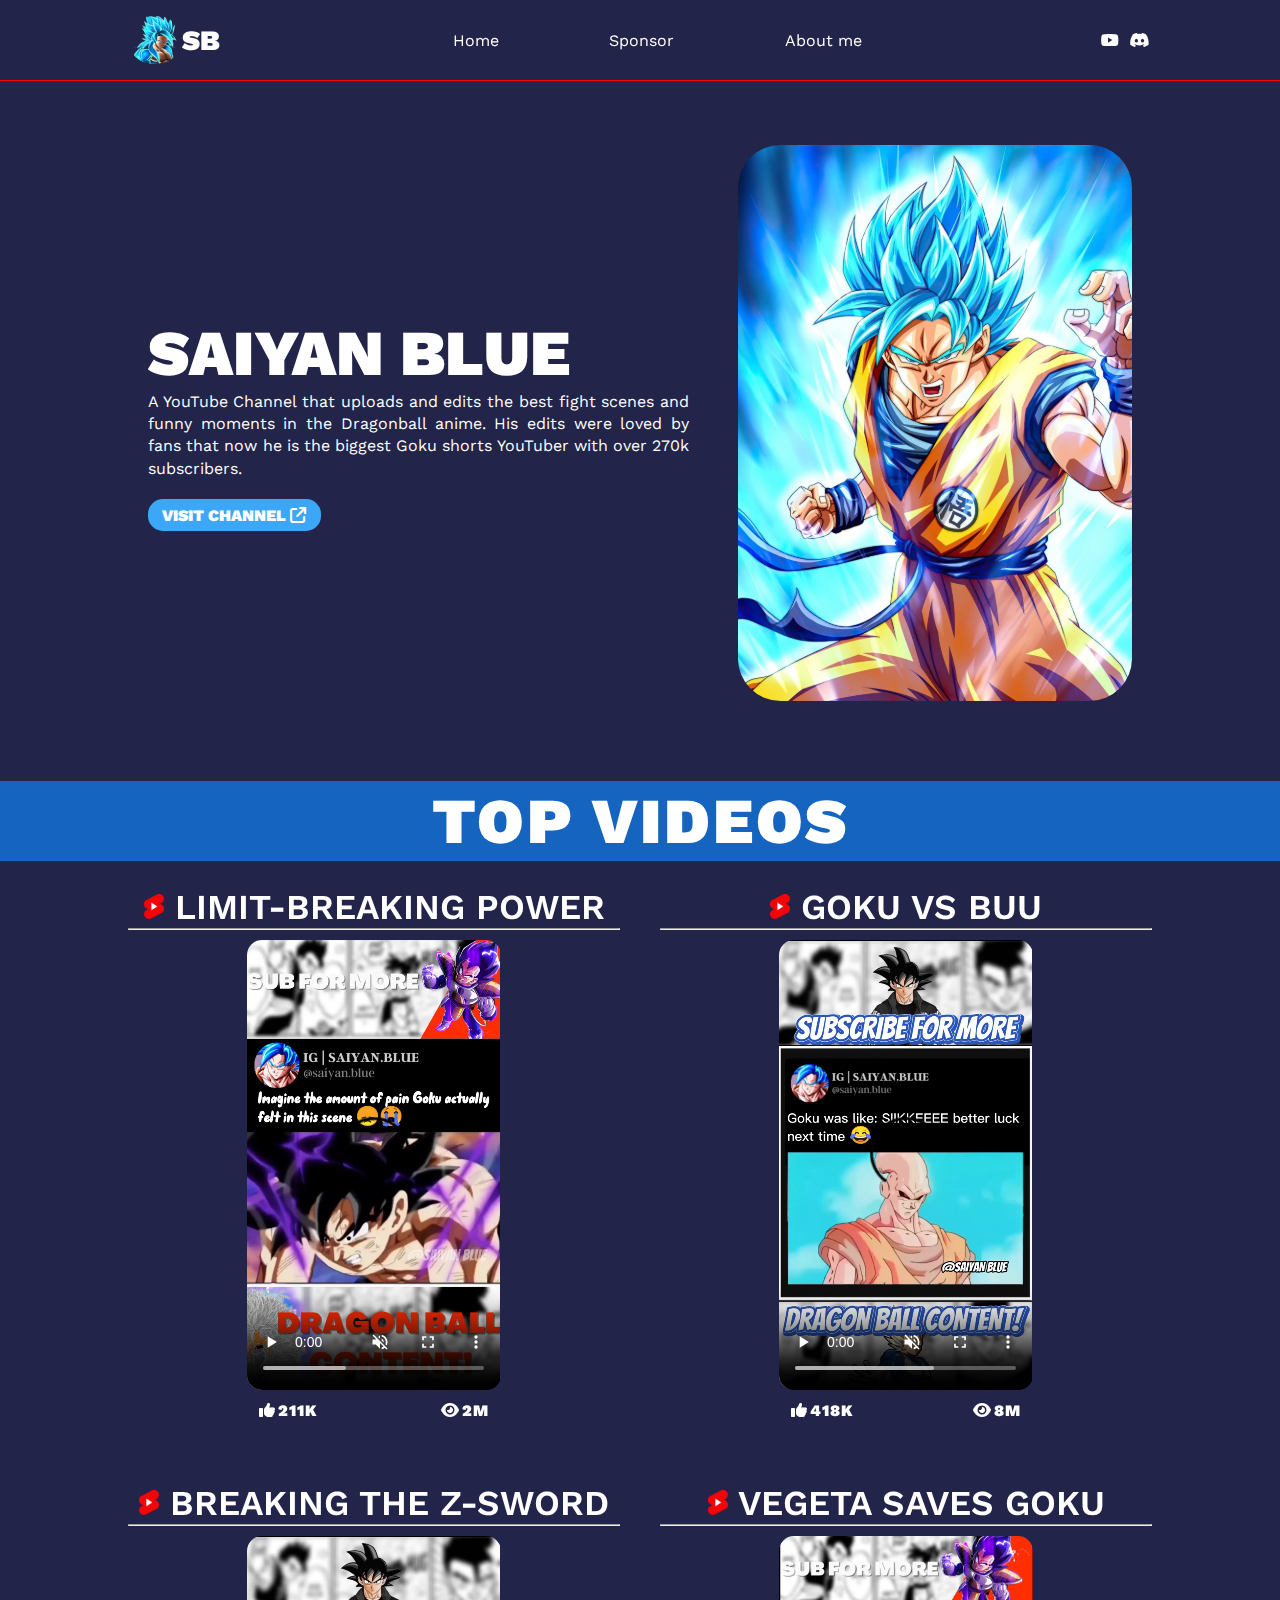
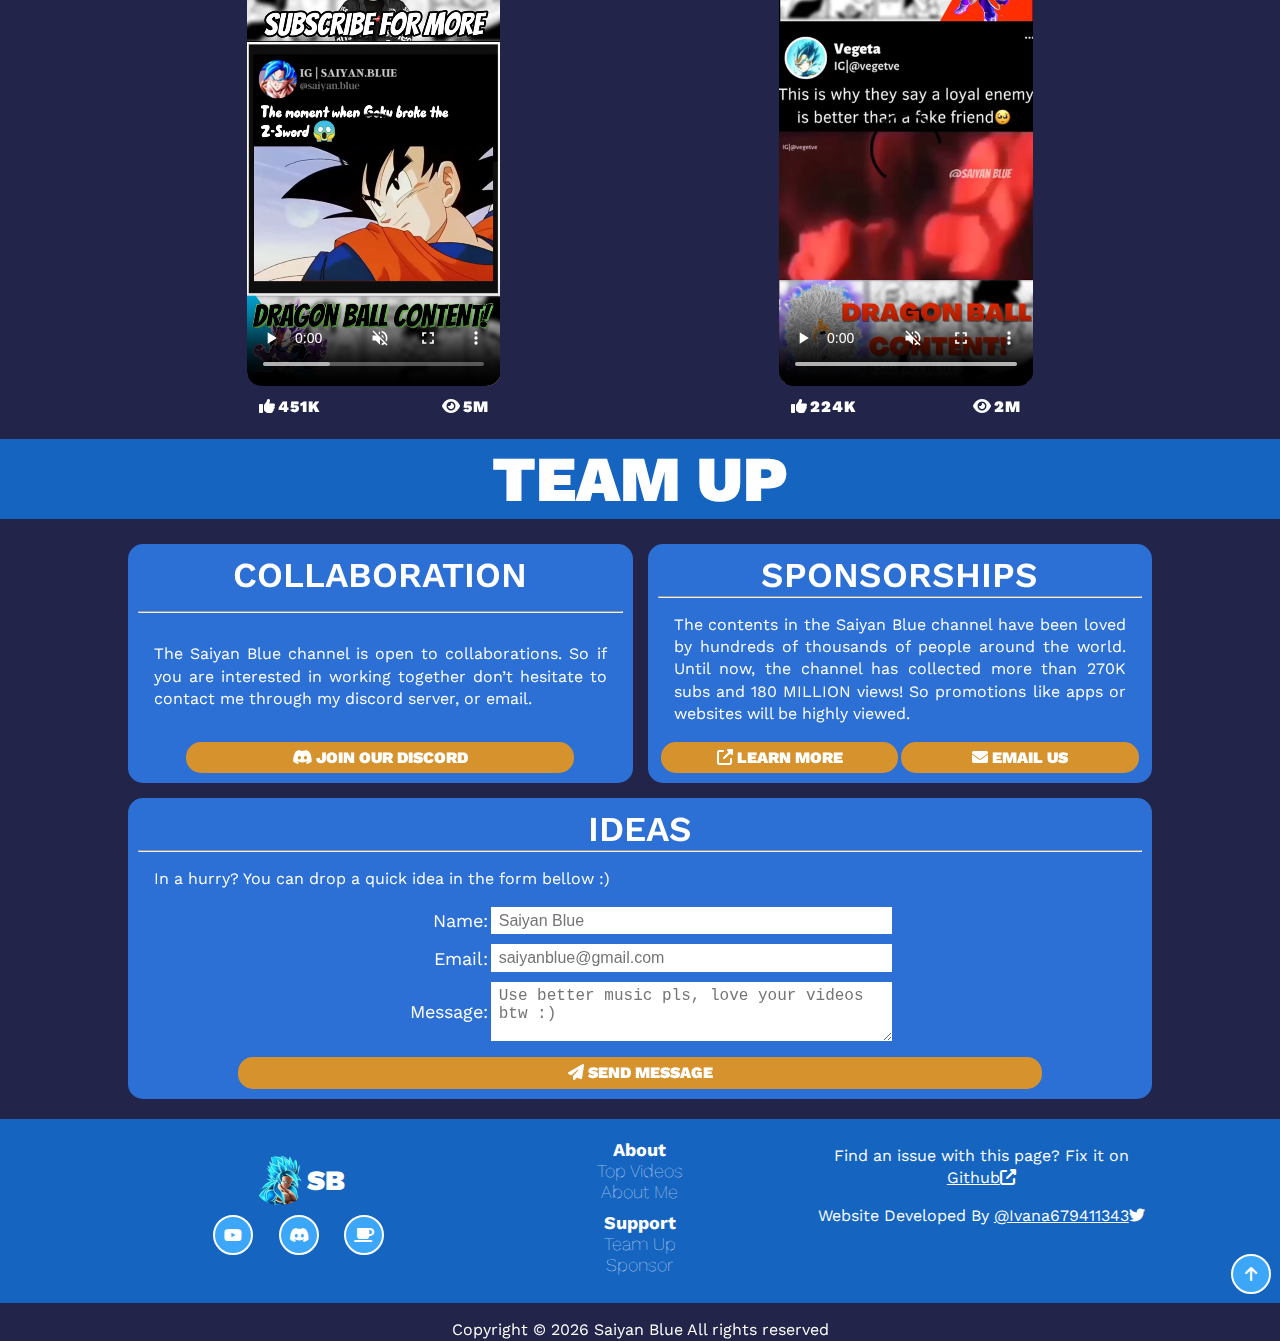
==== commit ef97e12a: "completed everything" ====
--- a/index.html
+++ b/index.html
@@ -20,7 +20,7 @@
     <script src="script.js" defer></script>
   </head>
   <body>
-    <header class="outline-r big-nav">
+    <header class="outline-r big-nav" id="top">
       <div class="big-nav__container navalign">
         <button class="nav-toggle" aria-label="open navigation">
           <i class="fa-solid fa-bars"></i>
@@ -251,6 +251,8 @@
           </p>
         </div>
       </div>
+
+      <a href="#top" class="gotop"><i class="fa-solid fa-arrow-up"></i></a>
     </footer>
     <div id="copyright">
       <p class="text-center">Copyright &#x00A9; <span class="copyright"></span> Saiyan Blue All rights reserved</p>
--- a/style.css
+++ b/style.css
@@ -39,7 +39,6 @@
 
 html {
   font-size: 62.5%;
-  /* height: 100%; */
 }
 
 img {
@@ -48,7 +47,6 @@
 
 body {
   font-family: var(--ff);
-  /* min-height: 100%; */
 }
 
 body {
@@ -146,9 +144,6 @@
 }
 
 /* ========== REUSABLE COMPONENTS ========== */
-.outline {
-  outline: 1px solid lime;
-}
 .outline-r {
   outline: 1px solid red;
 }
@@ -360,12 +355,6 @@
   justify-content: space-between;
 }
 
-.lv:hover {
-  /* background: var(--blue);
-  padding: 0.3em 1em;
-  border-radius: 10px; */
-}
-
 .lv p {
   display: inline;
   letter-spacing: 1px;
@@ -444,14 +433,19 @@
 .sponsor > p {
   text-align: justify;
   margin-block: 1em;
-  text-indent: 4rem;
-}
-
+}
+
+/* About ME */
+.aboutme > p {
+  text-align: justify;
+  margin-block: 1em;
+}
 /* ========== FOOTER ========== */
 footer {
   background-color: var(--blue);
   padding: 1em 0;
   margin-top: 2em;
+  position: relative;
 }
 
 .footer {
@@ -461,7 +455,7 @@
 }
 
 .footer_part {
-  flex: 1 1 250px;
+  flex: 1 1 25rem;
   justify-content: center;
 }
 
@@ -514,6 +508,23 @@
   margin-bottom: 1em;
 }
 
+.gotop {
+  position: absolute;
+  background-color: white;
+  right: 9px;
+  bottom: 9px;
+
+  display: flex;
+  justify-content: center;
+  align-items: center;
+
+  width: 4rem;
+  height: 4rem;
+  border-radius: 50%;
+  background-color: var(--accent-clr-1);
+  border: 2px solid white;
+}
+
 #copyright {
   background-color: #23244a;
   min-height: 2rem;
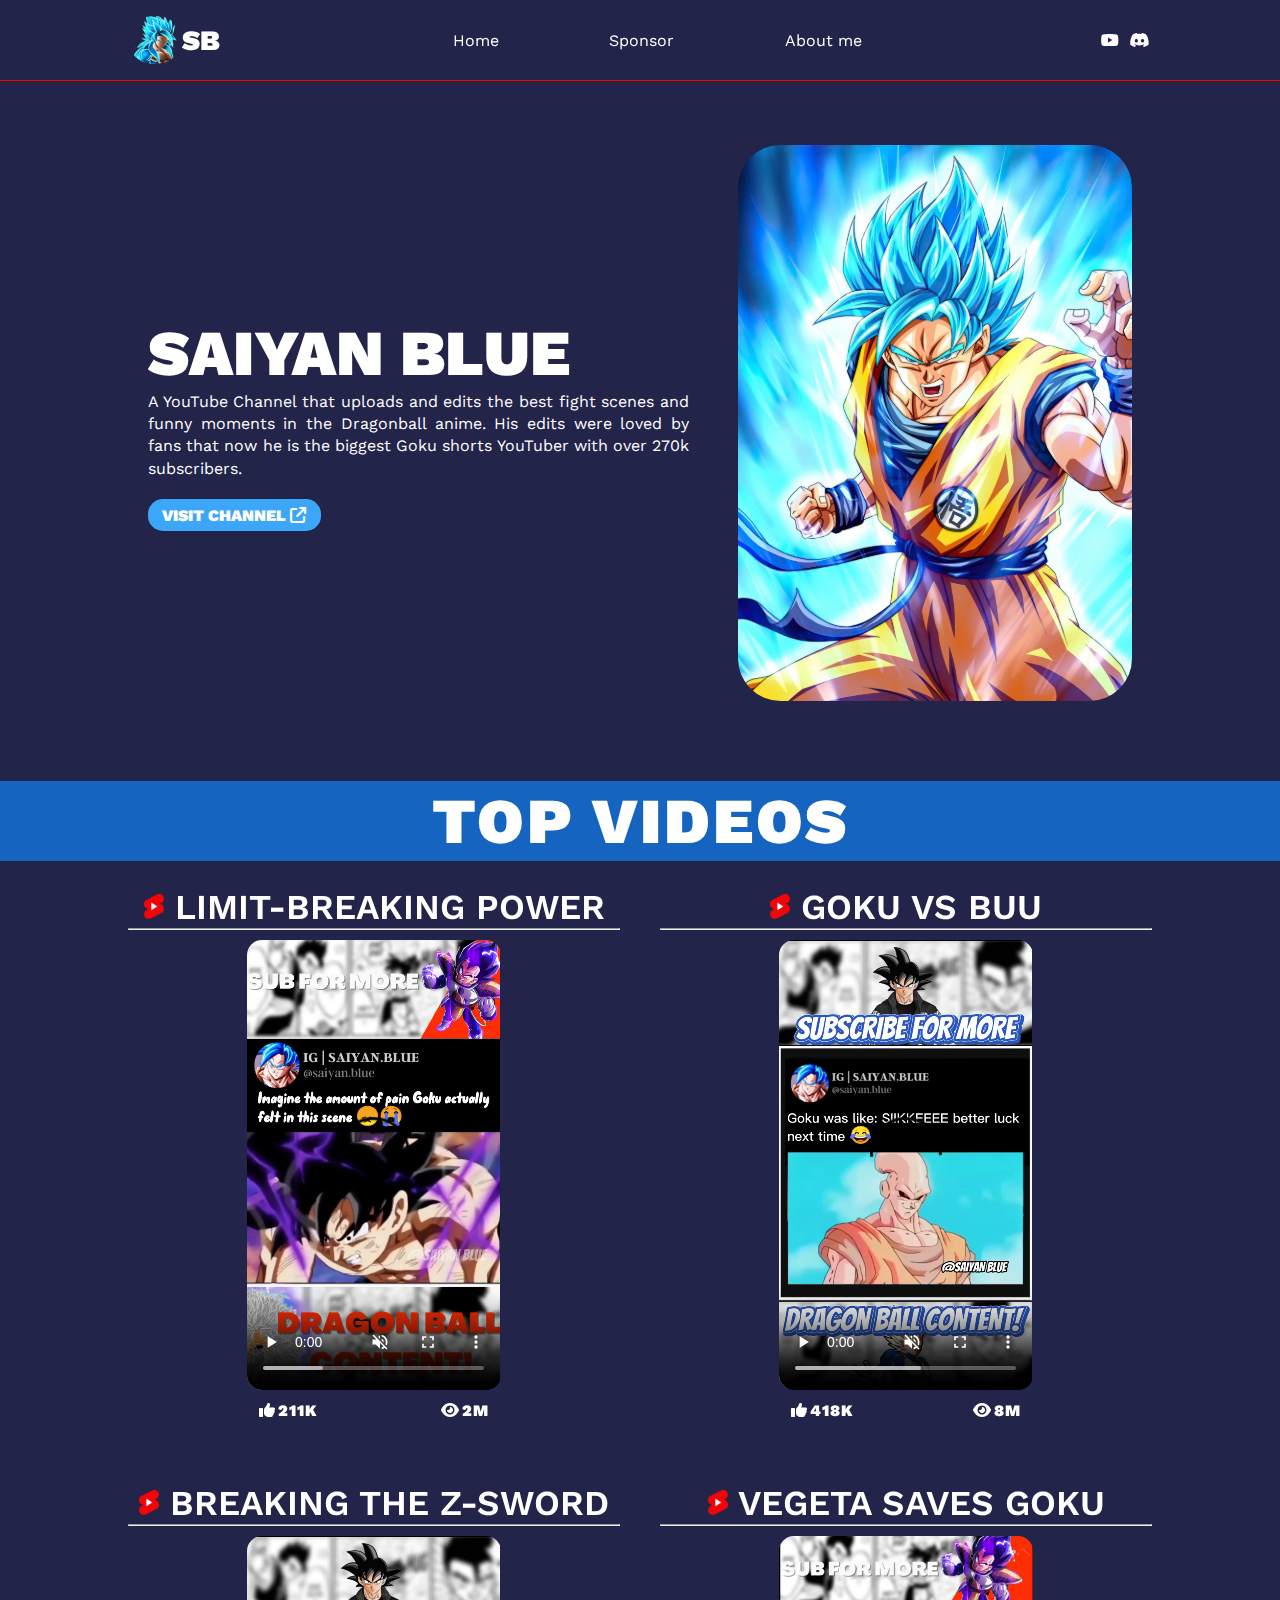
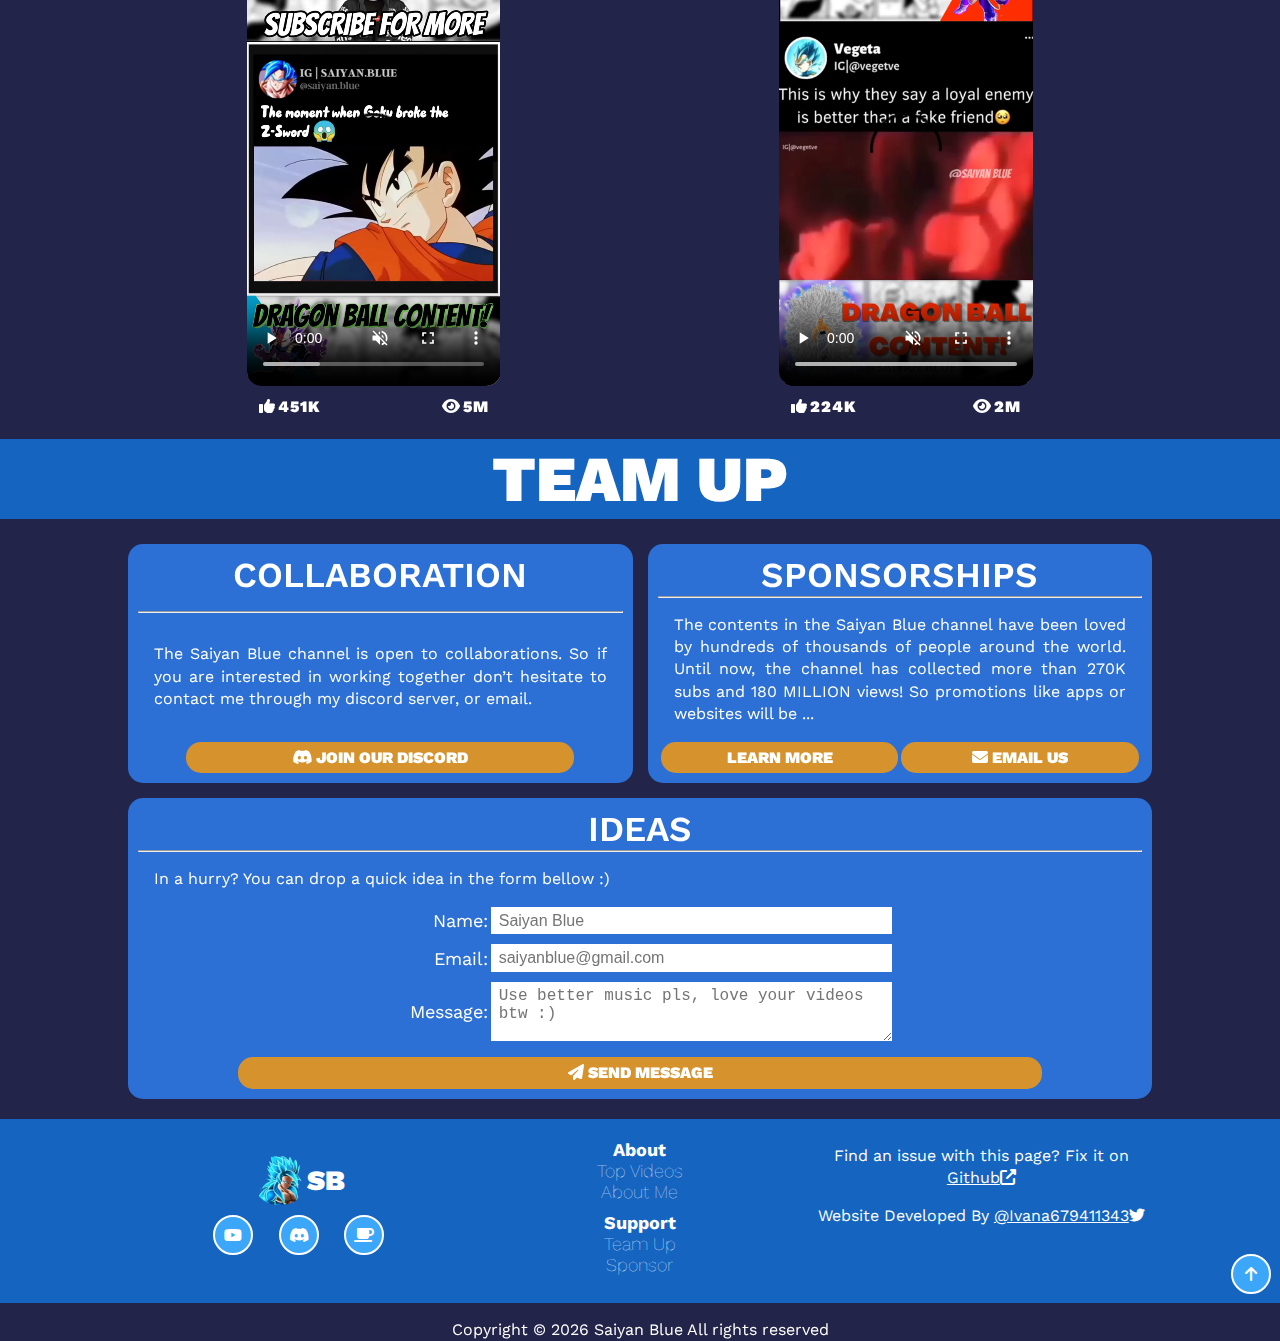
==== commit 448f90c6: "polished everything" ====
--- a/index.html
+++ b/index.html
@@ -31,7 +31,6 @@
         </a>
 
         <nav class="nav">
-          <!--later add .nav--visible-->
           <ul class="nav__list nav__list--primary">
             <li class="nav__item"><a href="index.html" class="nav__link">Home</a></li>
             <li class="nav__item"><a href="./sponsor.html" class="nav__link">Sponsor</a></li>
@@ -182,10 +181,10 @@
             <hr />
             <p>
               The contents in the Saiyan Blue channel have been loved by hundreds of thousands of people around the world. Until now, the channel has collected more than 270K subs and 180 MILLION views! So promotions like apps or websites
-              will be highly viewed.
+              will be ...
             </p>
             <div>
-              <a href="sponsor.html" class="button collab_button"><i class="fas fa-external-link-alt"></i> Learn More</a>
+              <a href="sponsor.html" class="button collab_button">Learn More</a>
               <a href="https://mail.google.com/mail/?view=cm&fs=1&to=universalsaiyanofficial8569@gmail.com" target="_blank" class="button collab_button"><i class="fa-solid fa-envelope"></i> Email Us</a>
             </div>
           </div>
@@ -206,11 +205,9 @@
               </div>
               <div class="form_email">
                 <label for="message">Message:</label>
-                <!-- <input type="email" name="message" required /> -->
                 <textarea name="message" placeholder="Use better music pls, love your videos btw :)" required></textarea>
               </div>
 
-              <!-- your other form fields go here -->
               <button type="submit" class="collab_button" id="loose_button"><i class="fa fa-paper-plane" aria-hidden="true"></i> Send Message</button>
             </form>
           </div>
--- a/style.css
+++ b/style.css
@@ -7,7 +7,6 @@
   --fw-b: 900;
 
   --fs-1: clamp(5rem, 5vw, 8rem);
-  /* --fs-2: 2.8rem; */
   --fs-2: clamp(2.1rem, 5vw, 3.5rem);
   --fs-3: clamp(1.6rem, 5vw, 1.8rem);
   --fs-p: 1.6rem;
@@ -105,7 +104,6 @@
 p {
   line-height: var(--f-lh);
 }
-/* use clamp */
 a {
   text-decoration: none;
 }
@@ -135,7 +133,6 @@
 }
 
 label {
-  /* font-weight: var(--fw-m); */
   font-size: var(--fs-3);
 }
 
@@ -182,9 +179,6 @@
 .big-nav {
   padding: 1.5em 0;
   background-color: var(--background-color);
-  /* text-align: center; */
-  /* position: fixed;
-  width: 100vw; */
 }
 .big-nav__container {
   width: min(80%, 1100px);
@@ -295,7 +289,6 @@
 /* ==========TOP VIDEOS========= */
 .videos {
   display: flex;
-  /* flex-direction: column; */
   flex-wrap: wrap;
   gap: 4rem;
 }
@@ -435,11 +428,12 @@
   margin-block: 1em;
 }
 
-/* About ME */
+/* =========== About Me ==========*/
 .aboutme > p {
   text-align: justify;
   margin-block: 1em;
 }
+
 /* ========== FOOTER ========== */
 footer {
   background-color: var(--blue);
@@ -534,6 +528,7 @@
   align-items: center;
 }
 
+/* ============ MEDIA QUERIES FOR DESKTOP ========== */
 @media (min-width: 800px) {
   .nav-toggle {
     display: none;
